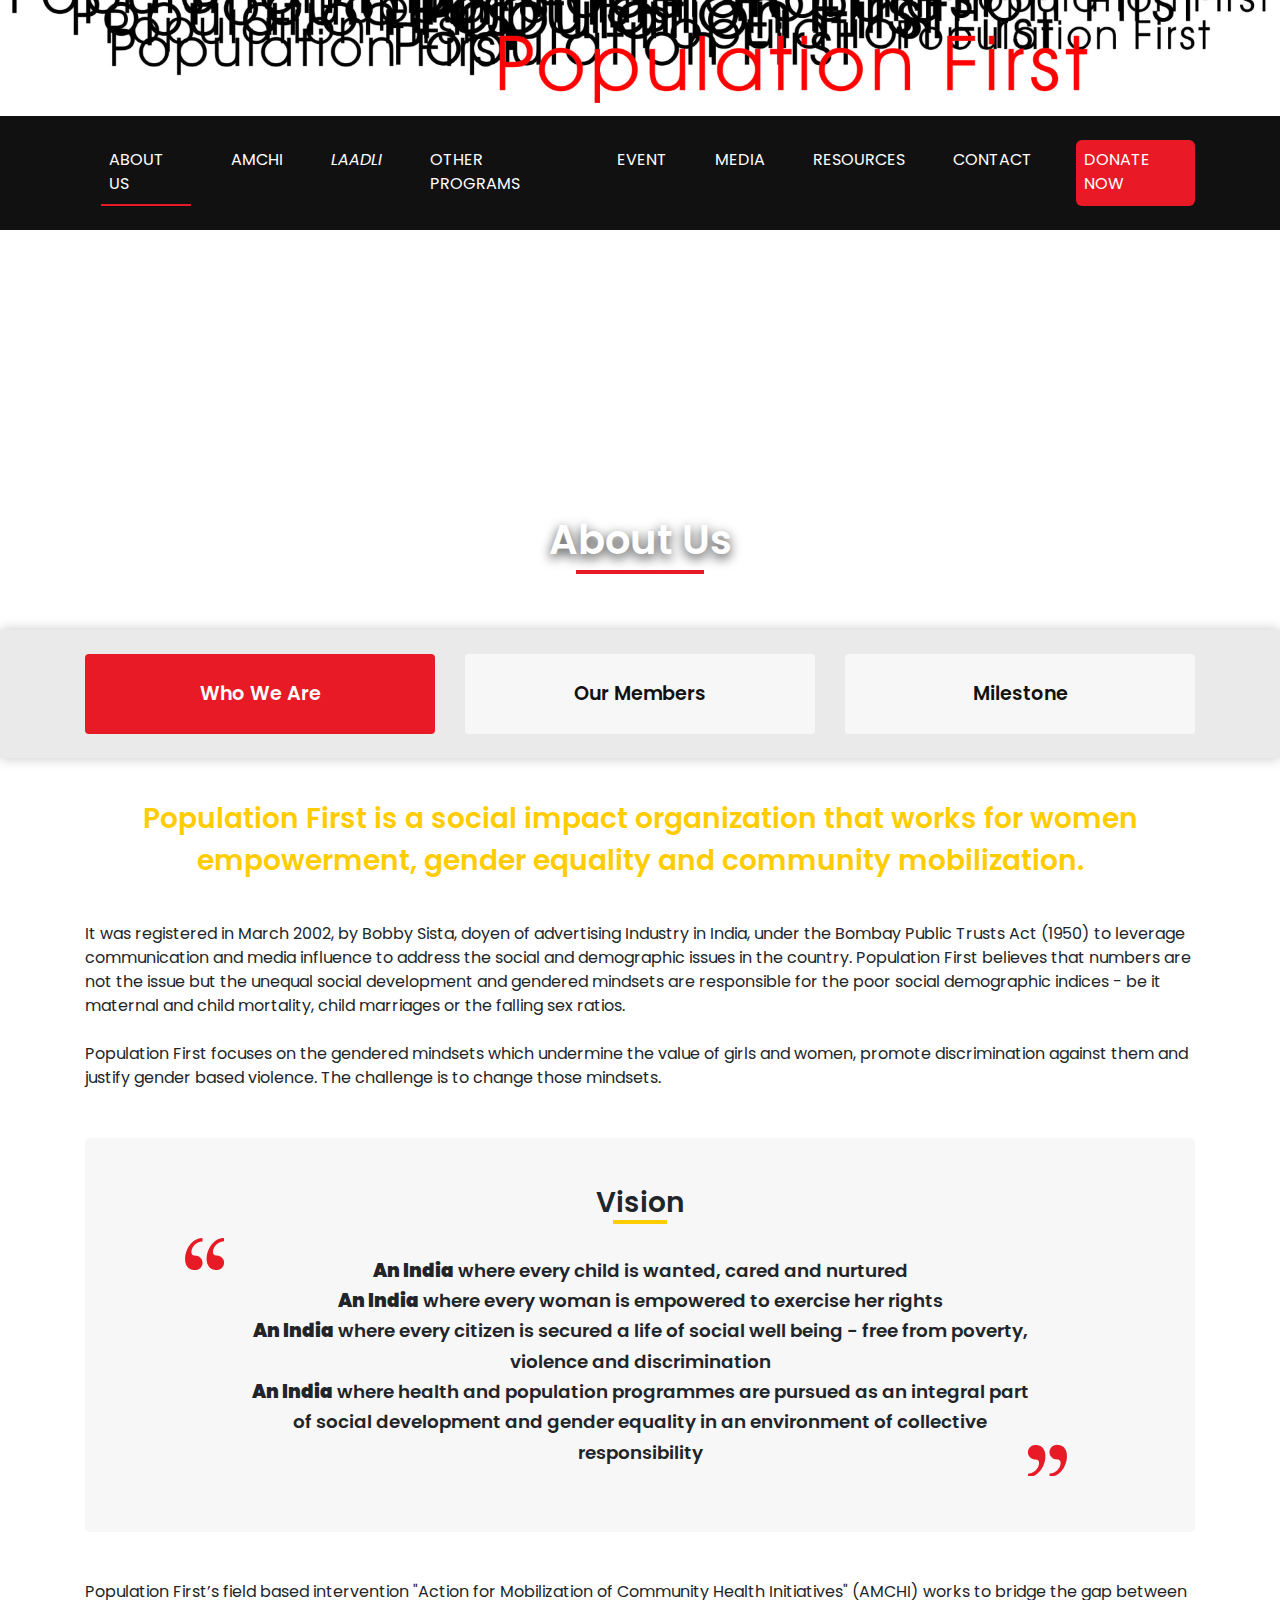
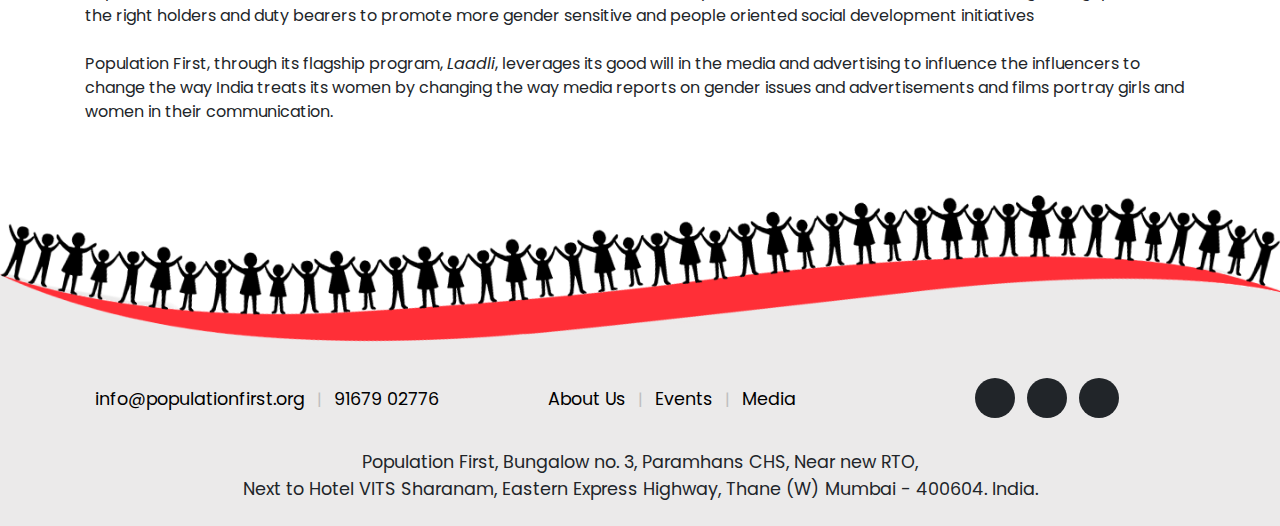
==== AboutUs.html @ d07a2a26 "firstcommit" ====
<!DOCTYPE html>
<html lang="en">

<head>

    <meta charset="utf-8">
    <meta name="viewport" content="width=device-width, initial-scale=1">
    <meta name="description" content="">
    <meta name="author" content="">

    <title>About Us</title>

    <!-- Bootstrap core CSS -->

    <link rel="stylesheet" href="https://use.fontawesome.com/releases/v5.8.1/css/all.css" integrity="sha384-50oBUHEmvpQ+1lW4y57PTFmhCaXp0ML5d60M1M7uH2+nqUivzIebhndOJK28anvf" crossorigin="anonymous">

    <!-- Custom styles for this template -->
    <link href="css/full-slider.css" rel="stylesheet">

    <link href="css/style.css" rel="stylesheet">

    <link href="css/responsive.css" rel="stylesheet">

    <link href="css/bio_style.css" rel="stylesheet">

    <link href="css/bio__style2.css" rel="stylesheet">

    <!--Flipster Carousel CSS-->
    <link rel="stylesheet" href="css/jquery.flipster.min.css">

    <!-- Latest compiled and minified CSS -->
    <link rel="stylesheet" href="https://maxcdn.bootstrapcdn.com/bootstrap/4.3.1/css/bootstrap.min.css">

    <!-- jQuery library -->
    <script src="https://ajax.googleapis.com/ajax/libs/jquery/3.3.1/jquery.min.js"></script>

    <!-- Popper JS -->
    <script src="https://cdnjs.cloudflare.com/ajax/libs/popper.js/1.14.7/umd/popper.min.js"></script>

    <!-- Latest compiled JavaScript -->
    <script src="https://maxcdn.bootstrapcdn.com/bootstrap/4.3.1/js/bootstrap.min.js"></script>

    <!--Flipster Carousel JS-->
    <script src="js/jquery.flipster.min.js"></script>

</head>

<body>

    <div id="popLogo" class="logo text-center col-sm-12 px-0 pb-2"><a href="Homepage.html"><img class="img-fluid" src="images/logo.png" alt="logo"></a></div>

    <!--------------------------------------------------------- Navigation --------------------------------------------------------->
    <nav id="mynav" class="navbar navbar-expand-lg navbar-dark nav-bg fixed-top py-2 py-lg-4">
        <div class="container">
            <button class="navbar-toggler float-md-right" type="button" data-toggle="collapse" data-target="#navbarResponsive">
                <span class="navbar-toggler-icon"></span>
            </button>
            <div class="collapse navbar-collapse" id="navbarResponsive">
                <ul class="navbar-nav">
                    <li class="nav-item">
                        <a class="nav-link active" href="AboutUs.html">About us<span class="sr-only">(current)</span></a>
                    </li>
                    <li class="nav-item">
                        <a class="nav-link" href="AMCHI-landing.html">AMCHI</a>
                    </li>
                    <li class="nav-item">
                        <a class="nav-link" href="Laadli-landing.html"><i>Laadli</i></a>
                    </li>
                    <li class="nav-item">
                        <a class="nav-link" href="#">Other Programs</a>
                    </li>
                    <li class="nav-item">
                        <a class="nav-link" href="Event.html">Event</a>
                    </li>
                    <li class="nav-item">
                        <a class="nav-link" href="Media-centre.html">Media</a>
                    </li>
                    <li class="nav-item">
                        <a class="nav-link" href="resource.html">Resources</a>
                    </li>
                    <li class="nav-item">
                        <a class="nav-link" href="contact.html">Contact</a>
                    </li>
                    <li class="nav-item btn-red">
                        <a class="nav-link" href="#">Donate Now</a>
                    </li>
                </ul>
            </div>
        </div>
    </nav>

    <!--    Hero Scetion-->
    <header>
        <div id="AboutUs" class="heroImage">
            <p class="heroSecTitle">About Us</p>
        </div>
    </header>
    <!--Tab Menu-->
    <!-- Nav pills -->

    <div class="MainPage-Tab">
        <div class="container">
            <div class="row">
                <ul class="nav nav-pills custom_nav" role="tablist">
                    <li class="nav-item col-md-4 my-2">
                        <a class="nav-link d-flex justify-content-center align-items-center active" data-toggle="pill" href="#wwa">Who We Are</a>
                    </li>
                    <li class="nav-item col-md-4 my-2">
                        <a class="nav-link d-flex justify-content-center align-items-center" data-toggle="pill" href="#ourMembers">Our Members</a>
                    </li>
                    <li class="nav-item col-md-4 my-2">
                        <a class="nav-link d-flex justify-content-center align-items-center" data-toggle="pill" href="#milestone">Milestone</a>
                    </li>
                </ul>
            </div>
        </div>
    </div>



    <div class="container-fluid tabDetails px-0">
        <!-- Tab panes -->
        <div class="tab-content">
            <div id="wwa" class="container tab-pane active"><br>
                <h1>
                    Population First is a social impact organization that works
                    for women empowerment, gender equality and community mobilization.
                </h1>
                <br />
                <p>
                    It was registered in March 2002, by Bobby Sista, doyen of advertising Industry in India, under the Bombay Public Trusts Act (1950) to leverage communication and media influence to address the social and demographic issues in the country. Population First believes that numbers are not the issue but the unequal social development and gendered mindsets are responsible for the poor social demographic indices - be it maternal and child mortality, child marriages or the falling sex ratios.
                    <br />
                    <br />
                    Population First focuses on the gendered mindsets which undermine the value of girls and women, promote
                    discrimination against them and justify gender based violence. The challenge is to change those mindsets.
                </p>
                <div class="vision">
                    <h3>Vision</h3>
                    <p>
                        <strong>An India</strong> where every child is wanted, cared and nurtured<br />
                        <strong>An India</strong> where every woman is empowered to exercise her rights<br />
                        <strong>An India</strong> where every citizen is secured a life of social well being - free
                        from poverty, violence and discrimination<br />

                        <strong>An India</strong> where health and population programmes are pursued as an
                        integral part of social development and gender equality in
                        an environment of collective responsibility

                    </p>
                </div>
                <p>Population First’s field based intervention "Action for Mobilization of Community Health Initiatives" (AMCHI) works to bridge the gap between the right holders and duty bearers to promote more gender sensitive and people oriented social development initiatives
                    <br />
                    <br />
                    Population First, through its flagship program, <i>Laadli</i>, leverages its good will in the media and advertising to influence the influencers to change the way India treats its women by changing the way media reports on gender issues and advertisements and films portray girls and women in their communication.
                </p>
            </div>
            <div id="ourMembers" class="container tab-pane fade"><br>
                <!--    BIO CARD-->
                <div class="container">
                    <div class="row">
                        <div class="col-sm-12 col-md-6 col-lg-6 custom-col">
                            <div class="BioCard">
                                <div class="col-12">
                                    <div class="BioImg">
                                        <img src="images/Sista.png" />
                                        <div class="OverlayText">
                                            <P>S. V. Sista former Chairman &amp; M.D. of Sista’s Private Limited, Indian Advertising icon, Founder & Executive Trustee Population First.</P>
                                        </div>
                                    </div>
                                </div>
                                <div class="col-12">
                                    <div class="BioDetails">
                                        <p>
                                            We hope that <i>Laadli</i>, through our advocacy with media professionals, acts as a springboard for women to attain their rightful place in a society, which is gender equal
                                        </p>
                                        <h4>Mr. S. V. Sista</h4>
                                        <h5>Executive Trustee</h5>
                                    </div>
                                </div>
                            </div>
                        </div>

                        <div class="col-sm-12 col-md-6 col-lg-6 custom-col">
                            <div class="BioCard">
                                <div class="col-12">
                                    <div class="BioImg">
                                        <img src="images/Sharada.png" />
                                        <div class="OverlayText">
                                            <p>Dr. A. L. Sharada Director of Population First, Researcher, Trainer, Teacher and Consultant committed to gender equality and justice.</p>
                                        </div>
                                    </div>
                                </div>
                                <div class="col-12">
                                    <div class="BioDetails">
                                        <p>
                                            By acknowledging and felicitating the media persons who are writing positive stories on gender, we intend to encourage more people to join the movement....
                                        </p>
                                        <h4>Dr. A.L. Sharada</h4>
                                        <h5>Director</h5>
                                    </div>
                                </div>
                            </div>
                        </div>
                    </div>
                </div>

                <!--        BIO Card 2-->
                <div class="container" id="pContainer">
                    <h3>Trustees</h3>
                    <div class="ProfileContainer">
                        <div class="ProfileCard">
                            <div class="profileImg">
                                <img src="images/Keshub%20M.png">
                                <div class="profileOverlay">
                                    <p>Chairman Emeritus of Mahindra & Mahindra Limited, the flagship company of the M&M group. He is also the Chairman of Mahindra Foundation.</p>
                                </div>
                            </div>
                            <div class="profileName">
                                <h4>
                                    Mr. Keshub Mahindra
                                </h4>
                                <p>
                                    Chairperson
                                </p>
                            </div>
                        </div>

                        <div class="ProfileCard">
                            <div class="profileImg">
                                <img src="images/Rajsashree%20B.png">
                                <div class="profileOverlay">
                                    <p>Director, Aditya Birla Group of Companies. Chairperson, Aditya Birla Centre for Community Initiatives and Rural Development</p>
                                </div>
                            </div>
                            <div class="profileName">
                                <h4>
                                    Mrs. Rajashree Birla
                                </h4>
                                <p>
                                    Trustee
                                </p>
                            </div>
                        </div>

                        <div class="ProfileCard">
                            <div class="profileImg">
                                <img src="images/Jamshyd%20G.png">
                                <div class="profileOverlay">
                                    <p>Chairman and Managing Director of Godrej & Boyce Manufacturing Company Limited.</p>
                                </div>
                            </div>
                            <div class="profileName">
                                <h4>
                                    Mr. Jamshyd Godrej
                                </h4>
                                <p>
                                    Trustee
                                </p>
                            </div>
                        </div>

                        <div class="ProfileCard">
                            <div class="profileImg">
                                <img src="images/Urvi%20P.png">
                                <div class="profileOverlay">
                                    <p>Chairperson, Ashok Piramal Group. Trustee, Piramal Education Trust, Ashok G Piramal Trust and Urvi Ashok Piramal Foundation (UAPF).</p>
                                </div>
                            </div>
                            <div class="profileName">
                                <h4>
                                    Mrs. Urvi Piramal
                                </h4>
                                <p>
                                    Trustee
                                </p>
                            </div>
                        </div>

                        <div class="ProfileCard">
                            <div class="profileImg">
                                <img src="images/Swaminathan.png">
                                <div class="profileOverlay">
                                    <p>Indian geneticist. Founder Chairman, M. S. Swaminathan Research Foundation. Chairman, National Commission on Agriculture, Food and Nutrition Security of India.</p>
                                </div>
                            </div>
                            <div class="profileName">
                                <h4>
                                    Dr. M. S. Swaminathan
                                </h4>
                                <p>
                                    Trustee
                                </p>
                            </div>
                        </div>

                        <div class="ProfileCard">
                            <div class="profileImg">
                                <img src="images/Indu%20S.png">
                                <div class="profileOverlay">
                                    <p>Educator, Dean of the Indian School of Management & Entrepreneurship (ISME). President & Chair - Academics of the Indian School of Design &Innovation (ISDI).</p>
                                </div>
                            </div>
                            <div class="profileName">
                                <h4>
                                    Dr. Indu Shahani
                                </h4>
                                <p>
                                    Trustee
                                </p>
                            </div>
                        </div>

                        <div class="ProfileCard">
                            <div class="profileImg">
                                <img src="images/Sridhar.png">
                                <div class="profileOverlay">
                                    <p>Founder & Chief Creative Officer Hyper Collective, Trustee, Population First, ASCI Board Member.</p>
                                </div>
                            </div>
                            <div class="profileName">
                                <h4>
                                    Mr. K. V. Sridhar
                                </h4>
                                <p>
                                    Trustee
                                </p>
                            </div>
                        </div>

                        <div class="ProfileCard">
                            <div class="profileImg">
                                <img src="images/Pradeep%20M.png">
                                <div class="profileOverlay">
                                    <p>Executive Coach and Independent Director.</p>
                                </div>
                            </div>
                            <div class="profileName">
                                <h4>
                                    Mr. Pradeep Mallick
                                </h4>
                                <p>
                                    Trustee
                                </p>
                            </div>
                        </div>
                    </div>
                </div>
            </div>
            <div id="milestone" class="tab-pane fade">
                <article class="demo">

                    <div class="d-flex event-tab tab-event my-4">
                        <ul class="nav nav-pills nav-tab-heading mx-auto" role="tablist">
                            <li class="nav-item">
                                <a class="nav-link active" data-toggle="pill" href="#laadli"><i>Laadlis</i></a>
                            </li>
                            <li class="nav-item">
                                <a class="nav-link" data-toggle="pill" href="#amchi">AMCHI</a>
                            </li>
                        </ul>
                    </div>

                    <div class="container-fluid tabDetails">
                        <!-- Tab panes -->
                        <div class="tab-content">
                            <div id="laadli" class="container tab-pane active"><br>
                                <div id="carousel">
                                    <ul class="flip-items">
                                        <li data-flip-title="carouselImg1">
                                            <span class="carousleContent">
                                                <p>2002</p>
                                                <p>
                                                    <span>Population First was registered as Public Charitable Trust</span>
                                                </p>
                                            </span>
                                            <img src="images/silderBgImage.png">
                                        </li>
                                        <li data-flip-title="carouselImg2" data-flip-category="ngo">
                                            <span class="carousleContent">
                                                <p>2005</p>
                                                <p>
                                                    <span><i>Laadli</i> campaign launched</span>
                                                    <span>1700 college students participated in <i>Laadli</i> Youth Flash, the first ever Flash Mob organized in India</span>
                                                </p>
                                            </span>
                                            <img src="images/silderBgImage.png">
                                        </li>
                                        <li data-flip-title="carouselImg3" data-flip-category="ngo">
                                            <span class="carousleContent">
                                                <p>2007</p>
                                                <p>
                                                    <span>Maadhyam –Youth for change college based programme launched</span>
                                                    <span><i>Laadli</i> community based intervention was launched through Ganeshotsav</span>
                                                </p>
                                            </span>
                                            <img src="images/silderBgImage.png">
                                        </li>
                                        <li data-flip-title="carouselImg4" data-flip-category="ngo">
                                            <span class="carousleContent">
                                                <p>2008</p>
                                                <p>
                                                    <span><i>Laadli</i> Media Awards for Gender Sensitivity launched </span>
                                                    <span>National Creative Excellence Awards launched</span>
                                                </p>
                                            </span>
                                            <img src="images/silderBgImage.png">
                                        </li>
                                        <li data-flip-title="carouselImg5" data-flip-category="ngo">
                                            <span class="carousleContent">
                                                <p>2009</p>
                                                <p>
                                                    <span>Dr.Sharada invited by US Government on International Visitor Fellowship Program to represent India on the theme “Role Of NGOS In Addressing Global Gender Issues" </span>
                                                    <span>Million signature campaign carried out</span>
                                                </p>
                                            </span>
                                            <img src="images/silderBgImage.png">
                                        </li>
                                        <li data-flip-title="carouselImg6" data-flip-category="ngo">
                                            <span class="carousleContent">
                                                <p>2010</p>
                                                <p>
                                                    <span><i>Laadli</i> invited to make a presentation at Portfolio night and at the Ad Asia event
                                                    </span>
                                                    <span>The book “Missing Half the Story – Journalism as if Gender Matters” was released on May 11, 2010</span>
                                                </p>
                                            </span>
                                            <img src="images/silderBgImage.png">
                                        </li>
                                        <li data-flip-title="carouselImg7" data-flip-category="ngo">
                                            <span class="carousleContent">
                                                <p>2011</p>
                                                <p>
                                                    <span>Dr A.L. Sharada, was co-opted on to the PCPNDT State Supervisory Board
                                                    </span>
                                                    <span>Youth Initiative “Madhyam” was re-launched as “<i>Laadli</i> Change Makers Clubs”</span>

                                                </p>
                                            </span>
                                            <img src="images/silderBgImage.png">
                                        </li>
                                        <li data-flip-title="carouselImg8" data-flip-category="ngo">
                                            <span class="carousleContent">
                                                <p>2011</p>
                                                <p>
                                                    <span><i>Laadli</i> Fellowhips announced which became annual feature since then</span>
                                                    <span><i>Laadli</i> organized a consultation with creative directors of General Entertainment Channels </span>

                                                </p>
                                            </span>
                                            <img src="images/silderBgImage.png">
                                        </li>
                                        <li data-flip-title="carouselImg9" data-flip-category="ngo">
                                            <span class="carousleContent">
                                                <p>2012</p>
                                                <p>
                                                    <span>Safe Abortion Advocacy Initiative was launched in collaboration with Ipas
                                                    </span>
                                                </p>
                                            </span>
                                            <img src="images/silderBgImage.png">
                                        </li>
                                        <li data-flip-title="carouselImg10" data-flip-category="ngo">
                                            <span class="carousleContent">
                                                <p>2014</p>
                                                <p>
                                                    <span>Gender scoring of ads introduced in Campaign India Magazine
                                                    </span>
                                                </p>
                                            </span>
                                            <img src="images/silderBgImage.png">
                                        </li>
                                        <li data-flip-title="carouselImg11" data-flip-category="ngo">
                                            <span class="carousleContent">
                                                <p>2016</p>
                                                <p>
                                                    <span>An ABBY for gender sensitivity introduced
                                                    </span>
                                                </p>
                                            </span>
                                            <img src="images/silderBgImage.png">
                                        </li>
                                        <li data-flip-title="carouselImg12" data-flip-category="ngo">
                                            <span class="carousleContent">
                                                <p>2017</p>
                                                <p>
                                                    <span><i>Laadli</i> Media Awards go international covering South Asia Region
                                                    </span>
                                                </p>
                                            </span>
                                            <img src="images/silderBgImage.png">
                                        </li>
                                    </ul>
                                </div>

                                <script>
                                    var carousel = $("#carousel").flipster({
                                        style: 'carousel',
                                        itemContainer: 'ul',
                                        itemSelector: 'li',
                                        spacing: -0.6,
                                        start: 'center',
                                        loop: false,
                                        buttons: true,
                                        scrollwheel: false
                                    });

                                </script>
                            </div>
                            <div id="amchi" class="container tab-pane"><br>
                                <div id="carousel2">
                                    <ul class="flip-items">
                                        <li data-flip-title="carouselImg1">
                                            <span class="carousleContent">
                                                <p>2003</p>
                                                <p>
                                                    <span>Thane Field level intervention was launched
                                                    </span>
                                                </p>
                                            </span>
                                            <img src="images/silderBgImage2.png">
                                        </li>
                                        <li data-flip-title="carouselImg2" data-flip-category="ngo">
                                               <span class="carousleContent">
                                                <p>2004</p>
                                                <p>
                                                    <span>First exercise of village micro-planning in two villages, Nandgaon and Talwada carried out
                                                    </span>
                                                </p>
                                            </span>
                                            <img src="images/silderBgImage2.png">
                                        </li>
                                        <li data-flip-title="carouselImg3" data-flip-category="ngo">
                                              <span class="carousleContent">
                                                <p>2007</p>
                                                <p>
                                                    <span>Thane project re-launched as AMCHI
                                                    </span>
                                                </p>
                                            </span>
                                            <img src="images/silderBgImage2.png">
                                        </li>
                                        <li data-flip-title="carouselImg4" data-flip-category="ngo">
                                                 <span class="carousleContent">
                                                <p>2009</p>
                                                <p>
                                                    <span><i>‘Amcha Gaon, Amchi Shaan'</i> campaign launched in villages which ran for five years
                                                    </span>
                                                </p>
                                            </span>
                                            <img src="images/silderBgImage2.png">
                                        </li>
                                        <li data-flip-title="carouselImg7" data-flip-category="ngo">
                                                    <span class="carousleContent">
                                                <p>2010</p>
                                                <p>
                                                    <span>Population First invited to be a member of the Block level Planning and Monitoring Committee under NRHM
                                                    </span>
                                                </p>
                                            </span>
                                            <img src="images/silderBgImage2.png">
                                        </li>
                                             <li data-flip-title="carouselImg8" data-flip-category="ngo">
                                                    <span class="carousleContent">
                                                <p>2011</p>
                                                <p>
                                                    <span>
                                                        School in Development (SID) project launched in 6 villages and has covered 60 schools and 2500 students till date
                                                    </span>
                                                    <span>
                                                        Launch of AMCHI Livelihood project in 15 villages. Currently it is covering 55 villages 55 women groups and 500 women
                                                    </span>
                                                </p>
                                            </span>
                                            <img src="images/silderBgImage2.png">
                                        </li>
                                             <li data-flip-title="carouselImg9" data-flip-category="ngo">
                                                    <span class="carousleContent">
                                                <p>2013</p>
                                                <p>
                                                    <span>Interventions addressing Child Malnutrition integrated into the AMCHI Programme at Savroli village. Currently it is being implemented in 56 villages benefitting 2500 children, 5000 adolescent girls and 9300 women
                                                    </span>
                                                </p>
                                            </span>
                                            <img src="images/silderBgImage2.png">
                                        </li>
                                             <li data-flip-title="carouselImg10" data-flip-category="ngo">
                                                    <span class="carousleContent">
                                                <p>2017</p>
                                                <p>
                                                    <span>Population First invited to be a member on the District Level Committee on Nav Sanjeevani programme for addressing Malnutrition in Tribal areas of Maharashtra
                                                    </span>
                                                </p>
                                            </span>
                                            <img src="images/silderBgImage2.png">
                                        </li>
                                               <li data-flip-title="carouselImg11" data-flip-category="ngo">
                                                    <span class="carousleContent">
                                                <p>2018</p>
                                                <p>
                                                    <span>Partnership with JSW CSR initiatives forged
                                                    </span>
                                                </p>
                                            </span>
                                            <img src="images/silderBgImage2.png">
                                        </li>
                                    </ul>
                                </div>

                                <script>
                                    var carousel = $("#carousel2").flipster({
                                        style: 'carousel',
                                        itemContainer: 'ul',
                                        itemSelector: 'li',
                                        spacing: -0.6,
                                        start: 'center',
                                        loop: false,
                                        buttons: true,
                                        scrollwheel: false
                                    });

                                </script>
                            </div>
                        </div>
                    </div>
                </article>
            </div>
        </div>
    </div>
    <!--   Footer-->

    <footer class="pt-2">
        <div class="container-fluid">
            <div class="footer-details">
                <div class="row">
                    <div class="col-lg-5 col-mb-5 col-sm-12">
                        <ul class="list-inline my-2">
                            <li class="list-inline-item">
                                <a href="#"><i class="fas fa-envelope pr-2"></i> info@populationfirst.org </a>
                            </li>
                            <li class="list-inline-item">|</li>
                            <li class="list-inline-item ph-number">
                                <a href="#"><i class="fas fa-mobile-alt pr-2"></i> 91679 02776 </a>
                            </li>
                        </ul>
                    </div>
                    <div class="col-lg-4 col-mb-4 col-sm-12">
                        <ul class="list-inline my-2">
                            <li class="list-inline-item">
                                <a href="#">About Us</a>
                            </li>
                            <li class="list-inline-item">|</li>
                            <li class="list-inline-item">
                                <a href="#">Events</a>
                            </li>
                            <li class="list-inline-item">|</li>
                            <li class="list-inline-item">
                                <a href="#">Media</a>
                            </li>
                        </ul>
                    </div>
                    <div class="col-lg-3 col-mb-3 col-sm-12">
                        <ul class="list-inline social-buttons mb-0 mt-0">
                            <li class="list-inline-item">
                                <a class="fb" href="#">
                                    <i class="fab fa-facebook-f"></i>
                                </a>
                            </li>
                            <li class="list-inline-item">
                                <a class="tw" href="#">
                                    <i class="fab fa-twitter"></i>
                                </a>
                            </li>
                            <li class="list-inline-item">
                                <a class="youtube" href="#">
                                    <i class="fab fa-youtube"></i>
                                </a>
                            </li>
                        </ul>
                    </div>
                    <p class="col-lg-9 col-md-12 text-center my-2 mx-auto address">Population First,
                        Bungalow no. 3, Paramhans CHS, Near new RTO,<br />
                        Next to Hotel VITS Sharanam, Eastern Express Highway,
                        Thane (W)
                        Mumbai - 400604.
                        India.
                    </p>
                </div>
            </div>
        </div>
    </footer>

    <!--Footer Ends-->
    <script src='http://cdnjs.cloudflare.com/ajax/libs/jquery/2.1.3/jquery.min.js'></script>

    <!--  Navigation After scroll color -->
    <script>
        $(document).ready(function() {
            $(window).scroll(function() {
                $('#mynav').toggleClass("navImage", ($(window).scrollTop() > 125));
            });
        });

    </script>
</body>

</html>
---- css/full-slider.css ----
/*!
 * Start Bootstrap - Full Slider (https://startbootstrap.com/template-overviews/full-slider)
 * Copyright 2013-2017 Start Bootstrap
 * Licensed under MIT (https://github.com/BlackrockDigital/startbootstrap-full-slider/blob/master/LICENSE)
 */

.carousel-item {
  height: 100vh;
  min-height: 300px;
  background: no-repeat center center scroll;
  -webkit-background-size: cover;
  -moz-background-size: cover;
  -o-background-size: cover;
  background-size: cover;
}
---- css/style.css ----
@import url('https://fonts.googleapis.com/css?family=Poppins:400,500,500i,600,600i,700,800,900&display=swap');


body {
    font-family: 'Poppins', sans-serif !important;
}
*:focus, textarea:focus, input:focus, .btn.focus, .btn:focus {
    outline: none !important;
    box-shadow: none !important;
}
i {
    display: contents;
}
.submenu-block .nav-tabs {
    border-bottom: none;
}
/*.margintb5 {
    margin: 6.25rem 0;
}

.margin-top5 {
    margin-top: 6.25rem;
}

.margin-top3 {
    margin-top: 3.31825rem;
}

.margin-top2 {
    margin-top: 2.31825rem;
}

.margin-bottom5 {
    margin-bottom: 6.25rem;
}

.margin-bottom4 {
    margin-bottom: 5.31825rem;
}

.margin-bottom3 {
    margin-bottom: 3.31825rem;
}

.margin-bottom2 {
    margin-bottom: 2.31825rem;
}

.margin-bottom1 {
    margin-bottom: 1.875rem;
}*/
/******************************* Page Section Heading **********************************/
.nav-link {
    display: block;
    padding: .5rem 1rem;
    color: #686767;
}
.nav-link:focus, .nav-link:hover {
    color: #000;
}
#mynav .dropdown-menu {
    margin: 0px 0 0;
}
.section-heading {
    line-height: 1.5em;
    font-weight: 600;
    font-size: 2.1875rem;
    color: black;
    position: relative;
}
.section-heading p {
    padding: 0;
    margin: 0;
    line-height: 2rem;
    font-size: 1rem;
}
.section-heading:before,
.section-heading:after {
    display: inline-block;
    content: "";
    border-top: .2rem solid #FFCC00;
    width: 6rem;
    margin: -6px 1rem;
    transform: translateY(-1rem);
}

/* 2 line */
.section-heading-twoLine p{
    line-height: 1.5em;
    font-weight: 600;
    font-size: 2.1875rem !important;
    color: black;
    position: relative;
    width: 100%;
    margin: 0 auto;
    display: flex;
    align-items: flex-start;
    justify-content: center;
}
.section-heading-twoLine p:before,
.section-heading-twoLine p:after {
    display: inline-block;
    content: "";
    border-top: .2rem solid #FFCC00;
    /*width: 6rem;*/
    width: 150px;
    margin: -6px 1rem;
    transform: translateY(-1rem);
    top: 75px;
    position: relative;
}
/* 2 line */
/******************************* Page Section Heading **********************************/




.btn-red {
    background-color: #e91a25;
}

.logo {
    background-color: #fff;
}
#mynav .dropdown:hover>.dropdown-menu {
  display: block;
}
#mynav .dropdown>.dropdown-toggle:active {
  /*Without this, clicking will make it sticky*/
    pointer-events: none;
}
#mynav .dropdown-item:focus, #mynav .dropdown-item:hover {
    background-color: rgba(193, 193, 193, 0.45) !important;
}
/* who we are */
.who-we-are-bg {
    background: url(../images/who-we-are.jpg) no-repeat;
    width: 100%;
    background-size: cover;
    background-position: center;
    background-position-y: 25%;
}

.who-we-are-content {
    position: absolute;
    right: 4rem;
    top: 38%;
    text-align: right;
}

.who-we-are {
    color: white;
    position: relative;
    z-index: 9;
}

.who-we-are p {
    color: black;
    font-size: 1.5rem;
}


/* who we are */

/* Navigation */
.navbar-dark .navbar-nav .nav-link {
    color: rgba(255, 255, 255, 1) !important;
    text-transform: uppercase;
    font-size: 1rem !important;
}

/*.navbar-dark .navbar-nav .nav-link:focus,.navbar-dark .navbar-nav .nav-link:hover*/
.navImage {
    background-image: url(../images/navigation_image.png);
}

#mynav.fixed-top {
    position: sticky;
    top: 0;
    right: 0;
    left: 0;
    z-index: 1030;
}

nav.navbar.fixed-top.nav-bg {
    background-color: #111;
}

.navbar-nav li.nav-item {
    /* margin: 0 19px; */
    margin: 0 16px;
}

.navbar-nav li.nav-item:first-child {
    /* margin: 0px 20px 0 0; */
    /* margin: 0px 16px 0 0; */
}

.navbar-nav li.nav-item:last-child {
    margin: 0 0 0 20px;
    border-radius: 6px;
}

.navbar-dark .navbar-nav .active > .nav-link,
.navbar-dark .navbar-nav .nav-link.active,
.navbar-dark .navbar-nav .nav-link.show,
.navbar-dark .navbar-nav .show > .nav-link {
    border-bottom: 2px solid #e91a25;
}

/* Navigation */

/* Our Events */
.tab-event .nav-link.active,
.nav-pills .show > .nav-link {
    color: #e81a25;
    background-color: transparent;
}

.tab-event .navbar-expand-lg .navbar-nav .nav-link {
    /*padding: 0.5rem 2.7rem;*/
    padding: 0.5rem 0.6rem;
    text-transform: uppercase;
}

/* Our Events */



/* Slider */
.top-slider .carousel-caption h1,
.top-slider .carousel-caption h2,
.top-slider .carousel-caption h3 {
    font-size: 2.8125rem;
    font-weight: bold;
    text-shadow: 4px 4px 4px #00000029;
    border-bottom: 1px solid #fff;
    padding-bottom: 40px;
}

.carousel-location-details {
    font-size: 1.125rem;
}

.carousel-item {
    height: 40rem;
}

.carousel-caption {
    top: 30%;
    width: 50%;
    margin: 0 auto
}

.btn-common.btn-donate {
    background-color: #E81A25;
    color: #fff;
}
.btn-common.btn-donate:hover{
    text-decoration: none;
}
/* Slider */




/* Our Projects */
.grid {
    position: relative;
    margin: 0 auto;
    /*padding: 1em 0 4em;*/
    max-width: 1000px;
    list-style: none;
    text-align: center;
}

.grid figure {
    position: relative;
    float: left;
    overflow: hidden;
    /* background: #3085a3; */
    margin: 0 20px;
    text-align: center;
    cursor: pointer;
}

figure.effect-bubba:hover img {
    opacity: 1;
}

figure.effect-bubba:hover h2 {
    padding-top: 25%;
}

figure.effect-bubba img {
    opacity: 0.7;
    -webkit-transition: opacity 0.35s;
    transition: opacity 0.35s;
}

.grid figure img {
    position: relative;
    display: block;
    min-height: 100%;
    max-width: 100%;
    opacity: 1;
}

.grid figure figcaption,
.grid figure figcaption > a {
    position: absolute;
    top: 0;
    left: 0;
    width: 100%;
    height: 100%;
}

.grid figure figcaption {
    /*padding: 2em;*/
    color: #fff;
    font-size: 1.5em;
    -webkit-backface-visibility: hidden;
    backface-visibility: hidden;
}

.grid figure figcaption > a {
    z-index: 1000;
    text-indent: 200%;
    white-space: nowrap;
    font-size: 0;
    opacity: 0;
}

.grid figure.effect-bubba:hover figcaption > a {
    z-index: 1;
    font-size: 1.125rem;
    opacity: 1;
    text-indent: 0;
    height: 50px;
    padding: 12px 16px;
    border-radius: 0.5em;
    text-decoration: none;
    background: white;
    text-align: center;
    left: 32%;
    top: auto;
    width: 35%;
    color: black;
    font-weight: 600;
    text-transform: capitalize;
}

figure.effect-bubba:hover figcaption::before,
figure.effect-bubba:hover figcaption::after {
    opacity: 1;
    -webkit-transform: scale(1);
    transform: scale(1);
}

figure.effect-bubba figcaption::after {
    background: rgba(250, 211, 55, 0.8);
}

figure.effect-bubba figcaption::before,
figure.effect-bubba figcaption::after {
    position: absolute;
    top: 30px;
    right: 30px;
    bottom: 30px;
    left: 30px;
    content: '';
    opacity: 0;
    -webkit-transition: opacity 0.35s, -webkit-transform 0.35s;
    transition: opacity 0.35s, transform 0.35s;
}

.grid figure figcaption::before,
.grid figure figcaption::after {
    pointer-events: none;
}

figure.effect-bubba:hover h2,
figure.effect-bubba:hover p {
    opacity: 1;
    -webkit-transform: translate3d(0, 0, 0);
    transform: translate3d(0, 0, 0);
}

figure.effect-bubba h2 {
    padding-top: 60%;
    -webkit-transition: -webkit-transform 0.35s;
    transition: transform 0.35s;
    -webkit-transform: translate3d(0, -20px, 0);
    transform: translate3d(0, -20px, 0);
}

.grid figure h2,
.grid figure p {
    margin: 0;
}

.grid figure h2 {
    word-spacing: -0.15em;
    font-weight: 600;
    z-index: 1;
    position: relative;
}

.grid figure h2 span {
    font-weight: 800;
}

.grid figure h2:after {
    border-color: #eee;
}

.grid figure h2:after {
    display: block;
    position: relative;
    margin: 10px auto 25px;
    content: '';
    width: 35%;
    border-top: 2px solid #ffcc00;
}

.grid figure:hover h2:after {
    border-top: 2px solid #fff;
}

figure.effect-bubba p {
    padding: 20px 2.5em;
    opacity: 0;
    -webkit-transition: opacity 0.35s, -webkit-transform 0.35s;
    transition: opacity 0.35s, transform 0.35s;
    -webkit-transform: translate3d(0, 20px, 0);
    transform: translate3d(0, 20px, 0);
}

.grid figure p {
    letter-spacing: 1px;
    font-size: 1.125rem;
    color: #292929;
    font-weight: 500;
    z-index: 1;
    position: relative;
}

.grid figure p span {
    font-size: 1.8rem;
    color: #000;
    font-weight: 600;
}

/* Our Projects */

/* Events */

.event-date {
    background: #ebebeb;
    font-size: 1.75rem;
    font-weight: 600;
    height: 130px;
    width: 100px;
    border-radius: 50%;
    padding: 25px;
}

span.event-day {
    display: block;
    color: #E81A25;
}

.event-details {
    border: 1px solid #ddd;
}

.details {
    border-left: 1px solid #ddd;
}

h3.event-title {
    font-size: 1.25rem;
    font-weight: 600;
}

.event-venue {
    color: #C4C4C4;
    font-size: 1.2rem;
}

/* Upcoming event - right side */
.upcoming-details {
    position: absolute;
    z-index: 9;
    top: 0;
    width: 94%;
    height: 100%;
    padding: 50px;
    background: -moz-linear-gradient(top, rgba(1, 1, 25, 0.45) 0, rgba(1, 1, 25, 0) 100%);
    background: -webkit-linear-gradient(top, rgba(1, 1, 25, 0.45) 0, rgba(1, 1, 25, 0) 100%);
    background: linear-gradient(to bottom, rgba(1, 1, 25, 0.45) 0, rgba(1, 1, 25, 0.4) 100%);
}

.upcoming-label {
    background: #e81a25;
    position: absolute;
    left: 0;
    padding: 10px 50px;
    color: white;
    border-radius: 0 6px 6px 0;
    font-size: 1.2rem;
    font-weight: 600;
    font-weight: 600;
}

.upcoming-details-content {
    top: 20px;
    position: relative;
    color: white;
}

.upcoming-details-content p {
    font-size: 2.2rem;
}

.upcoming-location,
.upcoming-date {
    font-size: 1.4rem;
    display: flex;
}

.upcoming-location i,
.upcoming-date i {
    font-size: 1.8rem;
}

.upcoming-details-bg {
    background: url(../images/Event.png) no-repeat center center / cover;
    width: 100%;
    height: 100%;
}

.btn-common {
    background: white;
    color: black;
    display: inline-block;
    font-size: 1.125rem;
    border-radius: 0.6em;
    padding: 15px 10px;
    min-width: 160px;
    font-weight: 600;
    border: none;
    cursor: pointer;
}
.event-tab .nav-pills .nav-link.active,
.event-tab .nav-pills .show > .nav-link {
    background: #E81A25;
    border-radius: .25rem;
    padding: 0.7rem 1.5rem;
    cursor: pointer;
}
#milestone .nav-pills .nav-link.active, #milestone .nav-pills .show>.nav-link {
    color: #fff !important;
    background-color: #e81a25;
}
#milestone .demo .nav-pills .nav-item:last-child .nav-link, #milestone a.nav-link {
    color: #000;
}
/*.demo .nav-pills .nav-item:last-child .nav-link{
    border-top-left-radius: 0;
    border-bottom-left-radius: 0;
    background-color: #f3f3f3;
}*/
.demo .nav-pills .nav-item .nav-link{
    border-top-left-radius: 0;
    border-bottom-left-radius: 0;
    background-color: #f3f3f3;
}
.carousel-location-details .row {
    justify-content: center;
}

/* Events */



/* Blog Section */
.blog-section-heading {
    font-weight: 600;
}

.view {
    position: relative;
    overflow: hidden;
    cursor: default;
}

.blog-section-heading {
    font-size: 2rem;
}

.blog-section-heading:after {
    content: ' ';
    position: absolute;
    top: 60px;
    left: 50%;
    width: 80px;
    border: 2px solid #FFCC00;
    border-radius: 4px;
    box-shadow: inset 0 1px 1px rgba(0, 0, 0, .05);
    transform: translateX(-50%);
}

.subscribe-div {
    margin-top: 95px;
}

a.button-text-white {
    position: absolute;
    color: white !important;
    text-decoration: underline !important;
    background: transparent;
    width: 100%;
    text-align: right;
    cursor: pointer;
    font-size: 1.2rem;
    display: block;
}

/* Blog Section */

/*********************************************************************** Event Page  *****************************************************************************/

/* Event Page Ladali */

.eventDetails {
    display: flex;
    align-items: center;
}
.eventDetails p {
    display: inline;
}
.event-article{
    position: relative;
}
.event-article span.date {
    position: absolute;
    left: 35px;
    background-color: #FFCC00;
    padding: 10px;
    border-bottom-left-radius: 0.65rem;
    border-bottom-right-radius: 0.65rem;
    font-weight: 600;
    text-align: center;
    z-index: 9;
}
span.date p {
    margin-bottom: 0.15rem;
    font-size: 1rem;
}
.past-col {
    border: 1px solid #e0e0e0;
    border-radius: 8px;
}
.past-col-details h4 {
    line-height: 36px;
}
.event-article h5{
    font-weight: 600;
    line-height: 28px;
    color: #000;
}






.mobileView {
    display: none;
}

/* ul.nav.nav-pills.custom_nav {
    justify-content: center;
    background-color: #EBEAEA;
    padding: 1rem 0;
    width: 100%;
    position: sticky;
    top: 4.5rem;
    z-index: 9;
    box-shadow: 0px 8px 8px rgba(62, 62, 62, 0.23);
} */
.MainPage-Tab.event .nav-pills.custom_nav .nav-link {
    height: 60px;
}
.EventImage {
    position: relative;
}
span.date p {
    margin-bottom: 0.15rem;
    font-size: 1.25rem;
}

span.date {
    position: absolute;
    left: 3rem;
    background-color: #FFCC00;
    padding: 0.85rem 1.5rem 0.85rem 1.5rem;
    border-bottom-left-radius: 0.65rem;
    border-bottom-right-radius: 0.65rem;
    font-weight: 600;
    text-align: center;
}
.booking {
    background-color: #EEEEEE;
    border-radius: 5px;
    padding: 3rem;
    text-align: left;
    margin: 3rem 0;
    font-size: 1.15rem;
    line-height: 165%;
}

.booking p {
    position: relative;
    font-weight: 500;
    text-align: left;
}
.booking p:before, .booking p:after {
    content: "";
    display: block;
    height: 2rem;
    width: 3rem;
    position: absolute;
}
.booking p span {
    font-weight: 600;
}
#laadliEvent > h3 {
    margin: 1rem 0 2rem 0;
    font-weight: 600;
}
.btn-white {
    background-color: #fff;
    border: 1px solid #817f7f40 !important;
    box-shadow: 0px 5px 12px #817f7f40;
    border-radius: 10px !important;
    padding: 0.5rem 1rem !important;
    font-weight: 600 !important;
}
a.btn.btn-white:hover {
    /* background-color: #ed1c24; */
    /* color: #fff; */
    transform: translate3d(0, 3px, 0);
    transition: all ease-in .3s;
}

/**************************************************************** Media coverage ****************************************************************/

.media-banner {
    background: url(../images/media-coverage.png) no-repeat center top / cover;
    height: 600px;
    position: relative;
}

.media-banner:before,
.view.overlay:before,
.sensitive-media:before {
    background: rgba(0, 0, 0, 0.1);
    content: "";
    position: absolute;
    left: 0;
    right: 0;
    top: 0;
    bottom: 0;
}

.media-text {
    background: rgba(232, 26, 37, 0.5);
    position: absolute;
    bottom: 0;
    width: 100%;
    color: white;
    font-size: 1.875rem;
    font-weight: 500;
}

.btn-media {
    position: absolute;
    z-index: 9;
    right: 0;
}

.btn-media a {
    color: white !important;
}
.blog-title a:hover {
    color: #e81a25;
}
.blog-title {
    background: rgba(255, 255, 255, 0.6);
    position: absolute;
    bottom: 0;
    width: 100%;
    font-size: 1.375rem;
    font-weight: 600;
    text-overflow: ellipsis;
    white-space: nowrap;
    overflow: hidden;
}

.blog-section .input-container {
    display: -ms-flexbox;
    display: flex;
    width: 100%;
    margin-bottom: 15px;
}

.blog-section .icon {
    padding: 16px;
    background: #E81A25;
    color: white;
    min-width: 50px;
    text-align: center;
}

.blog-section .input-field {
    width: 100%;
    padding: 10px;
    outline: none;
}

.blog-section .input-field:focus {
    border: 2px solid dodgerblue;
}

.scr-form {
    position: absolute;
    top: 0;
    left: 0;
    right: 0;
    bottom: 0;
    overflow: hidden;
    width: 100%;
    height: 100%;
    background-attachment: fixed;
}

form.scr-form p {
    font-size: 1.8rem;
    color: white;
}


/**************************************************************** Media coverage ****************************************************************/

/*Sensitive Media*/
.sensitive-media {
    background: url(../images/media.jpg) no-repeat center center / cover;
    height: 450px;
    padding-top: 1.125rem;
    position: relative;
}

.sensitive-media {
    color: white;
}

.sensitive-media .carousel-caption {
    bottom: 0;
    top: 0;
    position: relative;
    left: 0;
    color: #000;
}

.sensitive-media .carousel-item {
    background: rgba(249, 249, 249, 0.9);
    height: auto;
    min-height: 50px;
}

.sensitive-media .carousel-indicators li {
    box-sizing: content-box;
    -ms-flex: 0 1 auto;
    flex: 0 1 auto;
    width: 15px;
    height: 15px;
    border-radius: 50%;
    margin-right: 3px;
    margin-left: 3px;
    text-indent: -999px;
    cursor: pointer;
    background-color: #000;
    background-clip: padding-box;
    border-top: 10px solid transparent;
    border-bottom: 10px solid transparent;
    opacity: .5;
    transition: opacity .6s ease;
}

.sensitive-media .carousel-indicators .active {
    opacity: 1 !important;
}

.sensitive-media .carousel-caption {
    padding: 0;
    right: 0;
    left: 0;
}

.sensitive-media .carousel-caption p {
    line-height: 30px;
}

.sensitive-media .carousel-caption {
    display: flex;
    align-items: center;
    width: 100%;
}

.sensitive-media .carousel-caption {
    text-align: left;
}

.sensitive-media .carousel-arrows {
    width: fit-content;
    margin-bottom: 32px;
}

.media-slider .carousel-caption h1,
.media-slider .carousel-caption h2,
.media-slider .carousel-caption h3 {
    font-size: 1.8rem;
    border-bottom: 1px solid #fff;
    color: black;
    display: block;
}

.sensitive-media small {
    color: #646262;
    font-size: 1.2rem;
}

.sensitive-media .section-heading {
    color: #fff;
    text-shadow: 0 4px 20px #151515;
}
.comingSoon{
    font-size: 4rem;
}
/*Sensitive Media*/


/*About Us Page CSS Start*/
#AboutUs {
    background-image: url('../images/pages-banner/about.png');
    background-repeat: no-repeat;
    background-size: cover;
    min-height: 400px;
    position: relative;
}


p.heroSecTitle {
    display: inline-block;
    font-size: 2.5rem;
    font-weight: 600;
    color: #fff;
    position: absolute;
    width: 100%;
    text-align: center;
    bottom: 40px;
    text-shadow: 0 4px 12px rgba(0, 0, 0, 0.8);
}

p.heroSecTitle:after {
    content: '';
    display: block;
    border-bottom: 4px solid #E81A25;
    width: 10%;
    margin: 0 auto;
}

.vision h3 {
    display: inline-block;
    margin: 0 0 2rem 0;
    font-weight: 600;

}

.vision h3:after {
    content: '';
    display: block;
    border-bottom: 4px solid #FFCC00;
    width: 60%;
    margin: 0 auto;
}

.vision p {
    position: relative;
    font-weight: 600;
}

.vision p:before,
.vision p:after {
    content: "";
    display: block;
    height: 2rem;
    width: 3rem;
    position: absolute;
}
.vision p:before {
    background-image: url(../images/Quote-top.png);
    background-repeat: no-repeat;
    top: -18px;
    left: -60px;
}
.vision p:after {
    background-image: url(../images/Quote-bottom.png);
    background-repeat: no-repeat;
    right: -40px;
    bottom: -8px;
}

/* Page Tabs*/
.MainPage-Tab{
    background-color: #EBEAEA;
    box-shadow: 0 0 12px rgba(0, 0, 0, 0.23);
}
.MainPage-Tab ul.nav-pills.custom_nav {
    padding: 1rem 0;
    width: 100%;
    z-index: 99;
}
.MainPage-Tab .nav-pills.custom_nav .nav-link {
/*    margin: 0 0.8rem;*/
    background-color: #f7f7f7;
    font-weight: 600;
    height: 80px;
    color: #111;
    min-width: 8rem;
    font-size: 1.2rem;
    text-align: center;
    padding: 0.7rem 2.4rem;
}
.MainPage-Tab .nav-pills.custom_nav .nav-link.active,
.MainPage-Tab .nav-pills.custom_nav .show > .nav-link.custom_nav {
    background-color: #E81A25;
    padding: 0.7rem 2.4rem;
    color: white;
}

.tabDetails .tab-content h1 {
    color: #FFCC00;
    font-weight: 600;
    line-height: 150%;
    text-align: center;
    font-size: 1.75rem;
    margin: 1rem 0;
}

/*.tab-content p {
    font-size: 1.05rem;
}*/

.vision {
    background-color: #F8F7F7;
    border-radius: 5px;
    padding: 3rem 10rem;
    text-align: center;
    margin: 3rem 0;
    font-size: 1.15rem;
    line-height: 165%;
}

#pContainer h3 {
    text-align: center;
    margin: 0 0 2rem 0;
}

#pContainer h3:before,
#pContainer h3:after {
    content: '';
    border-bottom: 5px solid #FAD337;
    display: block;
    width: 5rem;
    position: relative;
    margin: 0 auto;
}

#pContainer h3:before {
    top: 1.2rem;
    left: -110px;
}

#pContainer h3:after {
    top: -1.2rem;
    right: -110px;
}

/*Carousel*/
.demo .tabDetails {
    background: #f3f3f3;
    padding: 5rem 0;
}

.demo .nav-pills .nav-link {
    margin: 0;
}


.event-tab .nav-pills .nav-link {
    margin: 0 0.8rem;
    background-color: #f7f7f7;
    font-weight: 600;
    color: #111;
    min-width: 8rem;
    font-size: 1rem;
    text-align: center;
    padding: 0.7rem 1.5rem;
}

.demo .nav-pills .nav-item:first-child .nav-link {
    border-top-right-radius: 0;
    border-bottom-right-radius: 0;
}
span.carousleContent {
    position: absolute;
    width: 93%;
    border: 2px solid #FFCC00;
    height: 89%;
    margin: 1em;
    color: #fff;
    padding: 1em;
    text-align: center;
    display: flex;
    flex-direction: column;
    align-items: center;
    font-weight: 600;
}
.carousleContent p:nth-child(1) {
    font-size: 2.15em;
    color: #E81A25;
    border-bottom: 4px solid #FFCC00;
}
.flipster__item--current span.carousleContent {
    color: #000;
}
.tab-content #laadli p span, .tab-content #AMCHI p span {
    display: inline-block;
    margin-bottom: 0.5em;
}
.tab-content #laadli p span::before, .tab-content #AMCHI p span::before {
    display: inline-block;
    border: 4px solid #fff;
    content: " ";
    height: 4px;
    width: 4px;
    position: relative;
    border-radius: 50%;
    top: -2px;
    left: -4px;
}
#laadli .flipster__item--current .carousleContent p span::before, #AMCHI .flipster__item--current .carousleContent p span::before{
    border: 4px solid #e81a25;
}
/*About Us Page CSS Ends*/

/********************************************************* Laadli Page CSS *************************************************************************/

#LaadliLanding {
    background-image: url('../images/pages-banner/Amchi/amchi-landing.jpg');
    background-repeat: no-repeat;
    background-size: cover;
    min-height: 400px;
    position: relative;
}
.partners .owl-nav, .partners .owl-dots {
    display: none !important;
}
#Laadli-MediaAdvocacy{
    background-image: url('../images/pages-banner/Amchi/amchi-landing.jpg');
    background-repeat: no-repeat;
    background-size: cover;
    min-height: 400px;
    position: relative;
}

.search-found {
   font-style: italic;
}

/************************************************************** Footer *******************************************************************************/
footer {
    background: url(../images/footer.png) no-repeat top center / cover;
    height: 600px;
}
footer .container-fluid{
    background-color: #ebeaea;
}
.footer-details {
    margin: 410px 0 0;
}
footer a, footer span {
    color: black;
    font-size: 1.1em;
    font-weight: 400;
}
footer .footer-details .ph-number a:hover {
    color: #000;
    cursor: auto;
}
footer a:hover {
    color: #e91a25;
    text-decoration: none;
}
.footer-details .row div:nth-child(1){
    text-align: center;
}
.footer-details .row div:nth-child(2){
    text-align: left;
}
.footer-details .row div:nth-child(3){
    text-align: left;
}
footer .list-inline-item:not(:last-child) {
    margin-right: .5rem;
}

li.list-inline-item {
    color: #bfbfbf;
}

ul.social-buttons li a {
    font-size: 20px;
    line-height: 40px;
    display: block;
    width: 40px;
    height: 40px;
    -webkit-transition: all .3s;
    -moz-transition: all .3s;
    transition: all .3s;
    color: #fff;
    border-radius: 100%;
    outline: 0;
    background-color: #212529;
    text-align: center;
}

ul.social-buttons li a.tw:hover {
    background-color: #26A6D1;
    transform: scale(0.9, 0.9);
    transition: all ease-in .3s;
}

ul.social-buttons li a.fb:hover {
    background-color: #3B5998;
    transform: scale(0.9, 0.9);
    transition: all ease-in .3s;
}

ul.social-buttons li a.youtube:hover {
    background-color: #D42428;
    transform: scale(0.9, 0.9);
    transition: all ease-in .3s;
}

footer .address {
    color: #212529;
    font-size: 1.1rem;
    font-weight: 400;
    margin: 1.5rem auto !important;
}

/*Footer*/
.carousel-inner img {
    width: 100%;
    height: 100%;
}


/*************************************************************************** Ankita 03.12.19 **************************************************************************/

a{
    cursor: pointer;
}
.color-red {
    color: #E81A25 !important;
}
ol.AMCHI-innerPointers li {
    padding: 0 0px 0 10px;
    line-height: 30px;
}
ol.AMCHI-innerPointers {
    padding: 0 18px;
}
.file-downBtn {
    font-weight: bold;
    display: flex;
    align-items: center;
    margin: 15px 0;
    width: 100%;
}
a.down-pdf {
    border: 1px solid #CFCFCF;
    border-radius: 40px;
    background: #fff;
    box-shadow: 0 2px 12px 0px #dedede;
    padding: 10px 26px 10px 8px;
    margin-left: 30px;
    cursor: pointer;
    font-weight: normal;
    display: inline-block;
    color: #888888;
}
a.down-pdf:hover {
    color: #e81a25 !important;
    text-decoration: underline;
}
span.pdf-icon {
    background: url(../images/pdf-icon.png) no-repeat center center;
    border: 1px solid #EFEFEF;
    border-radius: 30px;
    padding: 4px 16px;
    margin-right: 10px;
}
span.article {
    background: url(../images/article.png) no-repeat center center;
    border: 1px solid #EFEFEF;
    border-radius: 30px;
    padding: 4px 16px;
    margin-right: 10px;
}
span.video-icon {
    background: url(../images/video.png) no-repeat center center;
    border: 1px solid #EFEFEF;
    border-radius: 30px;
    padding: 4px 16px;
    margin-right: 10px;
}
/**************************************** breadcrumb ****************************************/
/*.breadcrumb-sec .breadcrumb {
    background: none;
    font-size: 0.8rem;
    padding: 0;
}
}*/
ul.breadcrumb.breadcrumb-sec {
    background: none;
    font-size:  0.9rem;
    padding: 0;
}
.breadcrumb-sec .breadcrumb-item a {
    color: #888888;
}
.breadcrumb-sec .breadcrumb-item.active, .breadcrumb-sec .breadcrumb-item.active a {
    color: #E81A25;
}




/**************************************** breadcrumb ****************************************/

.testimonials {
    background-color: #F8F7F7;
    border-radius: 5px;
/*    padding: 3rem 10rem;*/
    text-align: center;
    font-size: 1.15rem;
    line-height: 165%;
    position: relative;
}
.testimonials .carousel-caption{
    color: #383838;
    top: 0;
    width: 70%;
    margin: 0 auto;
}
.testimonials .carousel-item{
    height: auto;
    min-height: 280px;

}
.testimonials .carousel-indicators > li {
    border-radius: 50%;
    background-color: #BBBBBB;
    width: 10px;
    height: 10px;
}
.testimonials p:before, .testimonials p:after{
    content: "";
    display: block;
    height: 2rem;
    width: 30px;
}
.testimonials p:before{
    position: absolute;
    background-image: url(../images/testimonial-left.png);
    background-repeat: no-repeat;
    margin: -10px -40px;
}
.testimonials p:after {
    position: relative;
    background-image: url(../images/testimonial-right.png);
    background-repeat: no-repeat;
    background-position: right;
    display: inline-block;
    margin: -4px 8px;
    top: 8px;
}

/**************************************** Tile Images ****************************************/

.submenu-block{
    background: #E8E7E7;
    position: relative;
    width: 100%;
}
.submenu-block:after{
    border-right: solid 40px transparent;
    border-left: solid 40px transparent;
    border-top: solid 40px #E8E7E7;
    transform: translateX(-50%);
    position: absolute;
    z-index: -1;
    content: '';
    top: 100%;
    left: 50%;
    height: 0;
    width: 0;
}
.sub-menu, .sub-menu-selected{
    border-radius: 10px;
    font-size: 24px;
    height: 200px;
    background-blend-mode: multiply;
    min-height: 100%;
}
.sub-menu{
    -webkit-filter: grayscale(100%);
    filter: grayscale(100%);
    color: #fff;
}
.submenu-block #myTabContent {
    background: white;
    margin-top: 130px;
}
.submenu-block .nav-tabs .nav-link.active{
    color: #FFCC00 !important;
    border-radius: 10px;
    border: 5px solid #E81A25 !important;
    font-size: 24px;
    height: 200px;
    -webkit-filter: grayscale(0);
    filter: none;
    background-color: rgba(0, 0, 0, 0.5);
}
.submenu-block .nav-tabs .nav-link:focus, .submenu-block .nav-tabs .nav-link:hover, .submenu-block .nav-tabs .nav-link{
    border: 5px solid #404040;
    color: #fff;
}
#myTab{
    overflow-x: auto !important;
    height: 15rem;
    justify-content: center;
}
#myTab li a{
    min-width: 14rem ;
}

/************************************************************************  Media Center Page  ***********************************************************************/

#media-center{
    background-image: url('../images/pages-banner/media-center/media.png');
    background-repeat: no-repeat;
    background-size: cover;
    min-height: 400px;
    position: relative;   
}

/* Tiles Images */

/* StrenghteningPanchayat-Level-Institution */
.img-MGS{
    background: url(../images/gallery/AMCHI/StrenghteningPanchayat-Level-Institution/MahilaGramSabha/03.jpg) rgba(53, 53, 53, 0.6) no-repeat center center / cover;
}
.img-SVLMC{
    background: url(../images/gallery/AMCHI/StrenghteningPanchayat-Level-Institution/Villagelevel/01.jpg) rgba(53, 53, 53, 0.6) no-repeat center center / cover;
}
.img-GPM{
    background: url(../images/gallery/AMCHI/StrenghteningPanchayat-Level-Institution/panchayat-members/01.jpg) rgba(53, 53, 53, 0.6) no-repeat center center / cover;
}
/* Health-Initiatives */
.img-HC{
    background: url(../images/gallery/AMCHI/Health-Initiatives/HealthCamps/02.jpg) rgba(53, 53, 53, 0.6) no-repeat center center / cover;
}
.img-APC{
    background: url(../images/gallery/AMCHI/Health-Initiatives/ANC-PNC/02.jpg) rgba(53, 53, 53, 0.6) no-repeat center center / cover;
}
.img-M{
    background: url(../images/gallery/AMCHI/Health-Initiatives/Malnutrition/02.jpg) rgba(53, 53, 53, 0.6) no-repeat center center / cover;
}
.img-ARSHI{
    background: url(../images/gallery/AMCHI/Health-Initiatives/ARSH/02.jpg) rgba(53, 53, 53, 0.6) no-repeat center center / cover;
}
/* Rural-Development */
.img-SDP{
    background: url(../images/gallery/AMCHI/Rural-Development/SID/05.jpg) rgba(53, 53, 53, 0.6) no-repeat center center / cover;
}
.img-AGASC{
    background: url(../images/gallery/AMCHI/Rural-Development/AmchaGaon/01.jpg) rgba(53, 53, 53, 0.6) no-repeat center center / cover;
}
/* Livelihood-Initiatives */
.img-VT{
    background: url(../images/gallery/AMCHI/Livelihood-Initiatives/village-tourism/04.jpg) rgba(53, 53, 53, 0.6) no-repeat center center / cover;
}
.img-VCWG{
    background: url(../images/gallery/AMCHI/Livelihood-Initiatives/womens-groups/01.jpg) rgba(53, 53, 53, 0.6) no-repeat center center / cover;
}

/* Laadli Media Awards */

.img-MediaCenter-LMA{
    background: url(../images/tile-Images/media-centre/AudioVideoResources/LaadliMedia-award.jpg) rgba(53, 53, 53, 0.6) no-repeat center center / cover;
}
.img-MediaCenter-APC{
    background: url(../images/tile-Images/media-centre/AudioVideoResources/Legends-of-laadli.png) rgba(53, 53, 53, 0.6) no-repeat center center / cover;
}
.img-MediaCenter-IC{
    background: url(../images/tile-Images/media-centre/AudioVideoResources/InnovativeCampaign.jpg) rgba(53, 53, 53, 0.6) no-repeat center center / cover;
}
.img-MediaCenter-workshops{
    background: url(../images/tile-Images/media-centre/AudioVideoResources/Workshop.jpg) rgba(53, 53, 53, 0.6) no-repeat center center / cover;
}

/* Laadli Building Skills and Capacities */

/* 1nd tab */
.img-GenderMediaWorkshop{
    background: url(../images/tile-Images/Laadli/BuildingSkills-Capacity/01.jpg) rgba(53, 53, 53, 0.6) no-repeat center center / cover;
}
.img-LaadliMedia-Fellowship{
    background: url(../images/tile-Images/Laadli/BuildingSkills-Capacity/02.jpg) rgba(53, 53, 53, 0.6) no-repeat center center / cover;
}

/* 2nd tab */

.img-Advocacy-Advertising{
    background: url(../images/tile-Images/Laadli/Creating-Institutional/01.jpg) rgba(53, 53, 53, 0.6) no-repeat center center / cover;
}
.img-MediaLeaders-Consultations{
    background: url(../images/tile-Images/Laadli/Creating-Institutional/02.jpg) rgba(53, 53, 53, 0.6) no-repeat center center / cover;
}
.img-Advocacy-Government-Communication{
    background: url(../images/tile-Images/Laadli/Creating-Institutional/03.jpg) rgba(53, 53, 53, 0.6) no-repeat center center / cover;
}

/* 3nd tab */

.img-LaadliMedia-Advertising{
    background: url(../images/tile-Images/Laadli/CelebratingPositive/01.jpg) rgba(53, 53, 53, 0.6) no-repeat center center / cover;
}


/********************************************************************** Youth Initiatives ******************************************************************/

/* Perspective Building */

.img-GenderSensitization-Workshop {
    background: url(../images/tile-Images/Laadli/Youth-Initiatives/Gender-Sensitization-Workshops.jpg) rgba(53, 53, 53, 0.6) no-repeat center center / cover;
}
.img-DiscussionForums{
    background: url(../images/tile-Images/Laadli/Youth-Initiatives/Discussion-forum.jpg) rgba(53, 53, 53, 0.6) no-repeat center center / cover;
}
.img-Communication-Training{
    background: url(../images/tile-Images/Laadli/Youth-Initiatives/CommunicationTraining-Programme.jpg) rgba(53, 53, 53, 0.6) no-repeat center center / cover;
}
.img-1MM-Films{
    background: url(../images/tile-Images/Laadli/Youth-Initiatives/Discussion-forum.jpg) rgba(53, 53, 53, 0.6) no-repeat center center / cover;
}
.img-Theatre-workshops{
    background: url(../images/tile-Images/Laadli/Youth-Initiatives/Theatre-workshop.jpg) rgba(53, 53, 53, 0.6) no-repeat center center / cover;
}

/*  */
.img-College-Fests{
    background: url(../images/tile-Images/Laadli/Youth-Initiatives/CollegeFests.jpg) rgba(53, 53, 53, 0.6) no-repeat center center / cover;
}
.img-ChangeMakers-Clubs{
    background: url(../images/tile-Images/Laadli/Youth-Initiatives/ChangeMakersClubs.jpg) rgba(53, 53, 53, 0.6) no-repeat center center / cover;
}

/*  */

.img-MediaLeaders-Workshops-training{
    background: url(../images/tile-Images/Laadli/Youth-Initiatives/Workshops-training.jpg) rgba(53, 53, 53, 0.6) no-repeat center center / cover;
}


/* Ankita Iamge hover effect  */

h5.Sensitive-media  {
    font-weight: 600;
    line-height: 28px;
    color: #000;
}
.Sensitive-media p {
    color: #808080;
    font-size: 16px;
}
h5.Sensitive-media span {
    font-size: 16px;
    color: #E81A25;
}
#Media-Coverage figure {
    height: 280px;
    margin: 0;
    padding: 0;
    position: relative;
}
#Media-Coverage figure img {
    margin-right: -50%;
    margin: 0;
    position: absolute;
    top: 50%;
    left: 50%;
    transform: translate(-50%, -50%);
    /* height: 279px; */
    height: auto;
    border-radius: 8px;
    border: 1px solid #dedede;
}
#Media-Coverage iframe, #myTabContent .videos iframe, #Media-Sensitivity iframe {
    border-radius: 8px;
}
.main-article img{
    border-radius: 8px;
}

/* Tiles Images */


/***********************************************************************************  Resources *******************************************************************/
#resource {
    background-image: url('../images/pages-banner/resources/NCEA-Section.jpg');
    background-repeat: no-repeat;
    background-size: cover;
    min-height: 400px;
    position: relative;
}
/***********************************************************************************  Resources *******************************************************************/


/* Ankita 11.12.19*/

.note-block {
    background: #eaeaea;
}
.books-sec .img-block {
    background: #EDEDED;
    border-radius: 220px;
    display: flex;
    justify-content: center;
    width: 230px;
    height: 230px;
    position: absolute;
    z-index: -9;
}
.books-sec {
    display: inline-block;
}
.books-sec img {
    box-shadow: 0 2px 8px 0 rgba(0, 0, 0, 0.1), 0 10px 15px 0 rgba(0, 0, 0, 0.1);
}
a.BookPara-readMore, .dropdown.language-select button {
    border: 1px solid #ccc;
    display: inline-block;
    border-radius: 6px;
    font-size: 14px;
    background: #fff;
    color: #000000;
    box-shadow: 0 2px 8px 0 rgba(0, 0, 0, 0.1), 0 10px 15px 0 rgba(0, 0, 0, 0.1);
}
.language-pdf li.list-inline-item a {
    color: #706D6D;
}
.language-pdf li.list-inline-item:before {
    content: '';
    display: inline-block;
    width: 8px;
    height: 8px;
    -moz-border-radius: 7.5px;
    -webkit-border-radius: 7.5px;
    border-radius: 7.5px;
    background-color: #706D6D;
    margin-right: 10px;
}
.language-select .btn-primary:not(:disabled):not(.disabled):active, .language-select.show>.btn-primary.dropdown-toggle{
    color: #000;
    background-color: #fff;
    border: 1px solid #ccc;
}
.language-select .btn-primary:not(:disabled):not(.disabled):active:focus, .language-select.show>.btn-primary.dropdown-toggle:focus{
    box-shadow: none !important;
}
.note-block, .audio-reports, .pdf-sections {
    display: inline-block;
}
.audio-reports a label {
    cursor: pointer;
}

a.morelink {
    text-decoration:none;
    outline: none;
    margin: 10px 0;
}
.morecontent a.morelink{
    text-decoration: none;
    display: block;
    margin: 16px 0 0 0;
    text-align: center;
    border: 1px solid #ccc;
    border-radius: 6px;
    font-size: 14px;
    padding: 8px 0;
    background: #fff;
    width: 120px;
    color: #000000;
    box-shadow: 0 2px 8px 0 rgba(0, 0, 0, 0.1), 0 10px 15px 0 rgba(0, 0, 0, 0.1);
}
.morecontent span {
    display: none;
}

.gallery-sec .flipster--carousel .flipster__item--past-1 .flipster__item__content, .gallery-sec .flipster--carousel .flipster__item--future-1 .flipster__item__content {
    -webkit-filter: grayscale(100%);
    filter: grayscale(100%);
}
.gallery-sec .flipster__item--past .flipster__item__content:before, .gallery-sec .flipster__item--future .flipster__item__content:before {
    content: ' ';
 /*   background-color: transparent !important;*/
    background-color: rgba(158, 158, 158, 1);
    mix-blend-mode: color;
}

.slider-gallery{
    background: #F3F3F3;
}

/* Accordian */

.pf-accordian .accordion {
  background-color: transparent;
  color: #444;
  cursor: pointer;
  padding: 18px;
  width: 100%;
  border: none;
  /*border: 1px solid #ccc;*/
  text-align: left;
  outline: none;
  font-size: 15px;
  transition: 0.4s;
}

.pf-accordian .active {
    border: 1px solid #ccc;
    background-color: transparent !important;
    border-bottom: 1px solid #ccc;
    border-top: none;
    border-radius: 6px 6px 0 0;
    color: #E81A25;
}
.pf-accordian .accordian-block:nth-child(1) .accordion.active {
    border: 1px solid #ccc;
}
.pf-accordian .panel p {
    padding: 16px 0;
    margin: 0;
}
.pf-accordian .active{
  background-color: #ccc;
}
.pf-accordian .accordion:after {
    content: '\002B';
    color: #777;
    font-weight: normal;
    float: right;
    margin-left: 5px;
    font-size: 18px;
    padding: 0 6px;
    height: 28px;
    width: 28px;
    border: 1px solid #ccc;
    text-align: center;
    border-radius: 30px;
    background: #F6F6F6;
}

.pf-accordian .active:after {
  content: "\2212";
}

.pf-accordian .panel {
    padding: 0 18px;
    background-color: #F6F6F6;
    max-height: 0;
    overflow: hidden;
    transition: max-height 0.2s ease-out;
    border-top: none !important;
    border: 1px solid #ccc;
    border-radius: 0 0 6px 6px;
}

/* Accordian */


/*  Merchandise */
.shopping-card .card {
    border: none;
}
.Merchandise-img-block img {
    border: 1px solid #ccc;
    border-radius: 10px;
}

/* Pegination */

.pagination {
  display: inline-block;
}

.pagination a {
  color: black;
  float: left;
  padding: 0px 8px;
  margin: 0 1px;
  text-decoration: none;
}

.pagination a.active {
  background-color: #E81A25;
  color: white;
  border-radius: 5px;
}
.pagination a:hover:not(.active) {
    background-color: transparent;
    border-radius: 5px;
    text-decoration: none;
    color: #FF6060;
}
p.price {
    font-size: 20px;
    color: #FF6060;
}
span.card-text {
    color: #706D6D;
    font-size: 14px;
}
.Merchandise-img-block a.email-buy {
    position: absolute;
    right: 35px;
    padding: 5px;
    border: 2px solid #333333;
    border-radius: 34px;
    width: 32px;
    height: 32px;
    top: 12px;
    color: #333333;
    display: flex;
    justify-content: center;
    align-items: center;
    font-size: 12px;
}

/*Tanay 24thDec19*/
#creatives.owl-carousel .owl-nav.disabled,
#creatives.owl-carousel .owl-dots.disabled{
    display: block;
}
#creatives.owl-carousel .owl-dots.disabled{
    margin-top: 0;
}

/* Ankita 30.12.19 */
.owl-theme .owl-nav {
    margin-top: 10px;
    display: flex;
    position: absolute;
    top: 22%;
    justify-content: space-between;
    width: 100%;
}
.audio-reports .owl-theme .owl-nav [class*=owl-]:hover {
    background: transparent !important;
}
.audio-reports .owl-theme .owl-nav button span {
    font-size: 58px;
    color: #E81A25;
}
.audio-reports .owl-theme .owl-dots, .audio-reports .owl-theme .owl-nav {
    margin: 20px 0 0;
}

.AMCHI-stat-holders .owl-theme .owl-nav [class*=owl-]:hover {
    background: transparent !important;
}
.AMCHI-stat-holder .owl-theme .owl-nav button span {
    font-size: 58px;
    color: #fff;
}
.AMCHI-stat-holder .owl-theme .owl-nav {
    margin-top: 0px;
    top: 30px;
}
.obj-block {
    background: #FFCC00;
    height: 180px;
    font-weight: 600;
    font-size: 1.2rem;
}

#creatives img.img-fluid.d-block.mx-auto {
    width: 80%;
    border-radius: 12px;
    border: 1px solid #ddd;
}
.owl-item .item {
    padding: 0 20px;
}
.owl-theme .owl-dots .owl-dot.active span, .owl-theme .owl-dots .owl-dot:hover span {
    background: #E81A25 !important;
}
.creative-slider{
    background: #F3F3F3;
}
.owl-theme .owl-dots .owl-dot span {
    margin: 0px 7px !important;
}

/************************************************************************** AMCHI Landing *********************************************************************/


#AmchiLanding {
    background-image: url('../images/pages-banner/Amchi/amchi-landing.jpg');
    background-repeat: no-repeat;
    background-size: cover;
    min-height: 400px;
    position: relative;
}
.AMCHI-stat-holder {
    background: #FFCC00;
}
.AMCHI-stat-holder .owl-item .item h4 {
    font-size: 60px;
    font-weight: 700;
}
.AMCHI-stat-holder .owl-carousel .owl-stage-outer {
    padding: 0 30px;
}
.AMCHI-stat-holder .owl-item.cloned {
    margin: 0 12px !important;
}
.AMCHI-stat-holder .owl-theme .owl-nav [class*=owl-]:hover {
    background: transparent;
}
.AMCHI-stat-holder .owl-theme .owl-dots .owl-dot.active span, .AMCHI-stat-holder .owl-theme .owl-dots .owl-dot:hover span {
    background: #ffffff !important;
}
.AMCHI-stat-holder .owl-dots {
    position: absolute;
    width: 100%;
    bottom: -40px;
}
/* Ankita 11.12.19*/

/*Ankita 16.01.20*/

.Laadli-Awards iframe {
    border: none;
    width: 100%;
    border-radius: 10px;
}
.Laadli-Awards p {
    color: #3C3C3C;
    line-height: 20px;
    font-weight: 600;
}
.Laadli-Awards p span{
    font-size: 12px;
    color: #9A9A9A;
    font-weight: normal;
}
.date-filter {
    position: relative;
}
.date-block input {
    border-radius: 4px;
    border: 1px solid #ccc;
    padding: 6px 10px;
    color: #8c8c8c;
    font-size: 14px;
    width: 66%;
}


  /* .date-block input::before {
    font-family: "Font Awesome 5 Free";
    content: "\f073";
    color: #26A6D1;
    display: inline-block;
    padding-right: 3px;
    vertical-align: middle;
    font-weight: 900;
  } */

  .date-block i{
    position: absolute;
    color: #4e4e4e;
    text-align: center;
    font-size: 18px;
    padding: 8px;
    right: 60px;
}
  .input-icons { 
    width: 100%; 
    margin-bottom: 10px; 
} 
.date-block label {
    width: 100px;
}

/*  Contact Page  */

#contactUs.PageBanner{
    background: url('../images/pages-banner/contact.jpg');
    background-repeat: no-repeat;
    background-size: cover;
    min-height: 400px;
    position: relative;
}
.noresize {
    resize: none; 
  }
.contactForm{
    background: #F3F3F3;
    border-radius: 6px;
}
.Contact-Main-heading {
    line-height: 1.5em;
    font-weight: 600;
    font-size: 2.1875rem;
    color: black;
    position: relative;
}
.form-group span.text-red{
    color: #E81A25;
}
.ContactForm-btn-active {
    color: #fff !important;
    background-color: #E81A25 !important;
    border-color: #E81A25 !important;
}
.ContactForm-btn {
    color: #000 !important;
    background-color: #fff !important;
    border-color: #BEBEBE !important;
}

.btn-next{
    box-shadow: 0px 4px 15px rgba(0, 0, 0, 0.1);
    transition: all 0.3s ease 0s !important;
    border: 1px solid #f3f3f3 !important;
}
.btn-next:hover {
    background-color: #E81A25;
    box-shadow: 0px 15px 20px rgba(232, 26, 37, 0.1);
    color: #fff;
    transform: translateY(-7px);
  }
  .viewAll-Btn a {
    right: 20px;
    padding: 5px !important;
    background: #e81a25;
    width: 90px;
    text-align: center;
    border-radius: 7px;
    margin: 20px 0 0;
    position: absolute;
    display: block;
    color: #fff;
    cursor: pointer;
}
.viewAll-Btn a:hover{
    color: #fff;
}
---- css/responsive.css ----
@media (max-width: 1920px) {
    footer {
        height: 320px;

    }

    .footer-details {
        margin: 310px 0 0;
    }
}

@media(max-width: 1440px) {
        .carousel-item {
        height: 28rem;
    }

    /* Our Projects */
    figure.effect-bubba:hover h2 {
        padding-top: 16%;
    }
    .top-slider .carousel-caption h1, .top-slider .carousel-caption h2, .top-slider .carousel-caption h3 {
        font-size: 1.8rem;
    }
    .btn-common {
        padding: 10px 10px
    }

    figure.effect-bubba p {
        padding: 0px 2.5em;
        margin-bottom: 20px;
        font-size: 0.9rem;
    }
    .grid figure.effect-bubba:hover figcaption > a {
        height: 40px;
        padding: 8px 14px;
    }

    .grid figure figcaption {
        font-size: 1.2em;
    }

    .footer-details {
        margin: 230px 0 0;
    }

    /* Our Projects */
}

@media(max-width: 1320px) {


    /* Slider */
    /* .top-slider .carousel-caption h1,
    .top-slider .carousel-caption h2,
    .top-slider .carousel-caption h3 {
        font-size: 4rem;
    } */

    /* Slider */
    /* Logo */
    div#popLogo {
        margin: 0 0 1rem;
    }

    .logo {
        background-color: #fff;
        height: 100px;
    }

    /* Logo */
    /* Navbar */
    nav.navbar.fixed-top.nav-bg {
        background-color: #111;
        /*margin-top: 100px;*/
    }

    /* Navbar */

    /* Our Projects */
    .grid figure figcaption {
        font-size: 1.15em;
    }

    /* Our Projects */
    .btn-common {
        padding: 10px 8px;
    }

    /* Who we are  */
    .who-we-are-bg img {
        max-width: 50%;
    }

    .who-we-are p {
        color: black;
        font-size: 1rem;
    }

    .who-we-are p {
        color: black;
        font-size: 1rem;
    }

    /* Who we are  */
}

@media (max-width:1199px) {
/* Ankita 17.1.20 */
    .date-block i{
        right: 40px;
    }
/* Ankita 17.1.20 */

    /* Navbar */
    .navbar-expand-lg .navbar-nav .nav-link {
        padding: 0.5rem 0.8rem;
    }

    #navbarResponsive {
        justify-content: center;
    }

    .navbar-nav li.nav-item {
        margin: 0 5px !important;
    }

    /* Navbar */
    /* Our Events */
    .tab-event li.nav-item,
    .tab-event li.nav-item:first-child {
        padding: 0 5px;
        margin: 0;
    }

    /* Our Events */
    /* Footer */
    ul.social-buttons li a {
        width: 35px;
        height: 35px;
        font-size: 15px;
        line-height: 38px;
    }

    .phone.pl-4 {
        padding-left: 0.2rem !important;
    }

    /* Footer */
    /* our-projects */
    .grid figure {
        margin: 0;
    }

    .grid figure figcaption {
        font-size: 0.9em;
    }

    footer a,
    footer .address {
        font-size: 1.15rem;
    }

    /* our-projects */
}

@media (max-width: 1080px) {
    figure.effect-bubba p {
        font-size: 0.85rem;
    }

    footer a,
    footer .address {
        font-size: 1rem;
    }
}

@media (max-width:1024px) {
    
    /* .top-slider .carousel-caption h1,
    .top-slider .carousel-caption h2,
    .top-slider .carousel-caption h3 {
        font-size: 2.5rem;
    } */
    .upcoming-details-content p {
        font-size: 1.6rem;
    }
    .upcoming-location, .upcoming-date {
        font-size: 1.2rem;
    }
    .carousel-caption {
        width: 60%;
    }

    /* our-projects */
    figure.effect-bubba figcaption::before,
    figure.effect-bubba figcaption::after {
        top: 20px;
        right: 20px;
        bottom: 20px;
        left: 20px;
    }

    figure.effect-bubba p {
        padding: 0px 2.5em;
        font-size: 0.85rem;
        line-height: 22px;
    }

    figure.effect-bubba:hover h2 {
        padding-top: 10%;
    }

    /* who we are */
    .who-we-are-content {
        top: 42%;
    }

    /* Event */
    .event-date {
        padding: 12px;
        font-size: 1.3rem;
        height: 100px;
    }

    /* Event */
    footer {
        background-size: 65rem;
        height: auto;
    }

    footer .container {
        background-color: #ebeaea;
        max-width: 100%;
        padding: 0 2rem;
    }

    .footer-details {
        margin: 12rem 0 0;
    }
}

@media (max-width:991px) {
    .subscribe-div {
        margin-top: 15px;
    }
    .carousel-caption a h3 {
        font-size: 1.4rem;
    }
    .sensitive-media .carousel-indicators li {
        width: 10px;
        height: 10px;
    }
    .testimonials .carousel-item {
        height: auto;
        min-height: 400px;
    }
    .submenu-block .nav-tabs .nav-link.active, .submenu-block .nav-tabs .nav-link {
        margin: 0 !important;
        font-size: 18px;
        height: 150px;
    }

    .EventDetails p {
        border: none !important;
    }
    .past-col-details h4 {
        line-height: 32px;
        font-size: 20px;
    }

    /* Ankita 17.1.20 */
    #Media-Coverage figure {
        height: 150px;
    }
    #Media-Coverage figure img {
        margin: 0;
        border-radius: 8px;
        position: absolute;
        top: 50%;
        left: 50%;
        height: auto;
        transform: translate(-50%,-50%);
    }
    .date-block input {
        width: 59%;
    }
    .date-block i {
        right: 20px;
    }
    .section-heading-twoLine p, .section-heading {
        font-size: 1.7rem !important;
    }
    .section-heading-twoLine p:before, .section-heading-twoLine p:after {
        width: 100px;
        top: 55px;
    }
/* Ankita 17.1.20 */

    .MainPage-Tab .nav-pills.custom_nav .nav-link{
        font-size: 1rem;
        padding: 0;
    }
    .MainPage-Tab .nav-pills.custom_nav .nav-link.active, .MainPage-Tab .nav-pills.custom_nav .show > .nav-link.custom_nav {
        padding: 0;
    }

    /* Navigation */
    .MainPage-Tab .navbar-nav li.nav-item {
        margin: 0;
    }

    .MainPage-Tab ul.nav.nav-pills.custom_nav {
        top: 3.5rem;
    }

    /* p.heroSecTitle {
        left: 41%;
    } */

    /*Footer */
    footer {
        height: 100%;
    }

    .footer-details {
        margin: 160px 0 0;
    }

    .footer-details .row div:nth-child(1),
    .footer-details .row div:nth-child(2),
    .footer-details .row div:nth-child(3) {
        text-align: center;
    }

    /*Footer */
    /* Our Event */
    .event-date {
        background: #ebebeb;
        height: 160px;
        padding: 40px;
    }

    .section-heading:before,
    .section-heading:after {
        width: 2rem;
    }

    /* Our Event */
    /* Who we are  */
    

    .who-we-are-bg {
        display: flex;
        justify-content: space-around;
        align-items: center;
    }
    .who-we-are-bg {
        height: 350px;
        position: relative;
    }
    .who-we-are-bg .who-we-are-content {
        width: 80%;
        font-size: 1rem;
        padding: 40px;
        background: rgba(255, 255, 255, 0.8);
        top: 0;
        height: auto;
        right: 0;
        position: relative;
        text-align: left;
    }
    .who-we-are-content br {
        display: none;
    }
    .who-we-are-content .btn-common {
        background: #ffcc00;
        font-size: 1.2rem;
    }

    /* Who we are  */
    /* Navbar */
    nav.navbar.fixed-top.nav-bg {
        opacity: 1 !important;
        background-color: #111 !important;
    }

    .vision p:before {
        top: 0x;
        left: 50%;
        position: relative;

    }
    .vision p:after {
        bottom: 0px;
        position: relative;
        left: 50%;
    }
    /* Blog section */
    .subscribe {
        margin-top: 30px;
    }
    .subscribe img {
        max-width: 100%;
        width: 100%;
        object-fit: cover;
        height: 250px;
    }
    /* Footer */
    footer.contact-info {
        text-align: center;
        justify-content: center;
    }

    .phone.pl-4 {
        padding-left: 1.2rem !important;
    }

    /* Our Events */
    .upcoming-details-bg {
        height: 462px;
    }

    .upcoming-details-content p {
        font-size: 2rem;
        line-height: 40px;
    }

    /* Our Events */
    .vision {
        padding: 3rem 3rem;
    }
    #AboutUs{
        background-position: center;
    }
}

@media (max-width:850px) {
    .logo {
        height: 40px;
    }

    nav.navbar.fixed-top.nav-bg {
        background-color: #111;
        /*margin-top: 80px;*/
    }

    .vision {
        padding: 3rem 1rem;
    }
}

@media(max-width: 768px) {

    /* Ankita 18.12.19*/
    .date-block input {
        width: 78%;
    }
    .file-downBtn {
        display: block;
        text-align: center;
    }
    a.down-pdf {
        display: block;
        margin: 15px 0 0 0 !important;
    }
    .MainPage-Tab .nav-pills.custom_nav .nav-link {
        font-size: 0.9rem;
        height: 60px;
        width: 240px;
    }
   /* Ankita End 18.12.19*/

    div#popLogo {
        margin: 0 0 3rem;
    }
    .dropdown:hover>.dropdown-menu {
        display: inherit;
        pointer-events:all !important;
    }
    header .carousel-caption {
        display: block !important;
    }

    /* p.heroSecTitle {
        left: 35%;
    } */

    .MainPage-Tab .nav-pills .nav-link {
        font-size: 1.05rem;
    }

    .who-we-are-bg .who-we-are-content {
        padding: 25px;
    }

    /* Slider */
    /* .top-slider .carousel-caption h1,
    .top-slider .carousel-caption h2,
    .top-slider .carousel-caption h3 {
        font-size: 2rem;
    } */

    /* Slider */

    /* Our Event */
    .event-date {
        height: 160px;
        padding: 20px;
        display: flex;
        flex-wrap: wrap;
        flex-direction: column;
        align-items: center;
        justify-content: center;
    }

    /* Our Event */
    .section-heading {
        font-size: 1.8rem;
    }

    .MainPage-Tab .nav-pills .nav-link.active,
    .MainPage-Tab .nav-pills .show > .nav-link {
        background-color: #E81A25 !important;
        padding: 0.75em 1rem !important;
    }

    /* Who we are  */
    .who-we-are-bg .who-we-are-content p {
        font-size: 1rem;
    }

    /* Who we are  */

    /* Blog section */
    .view.overlay {
        margin-top: 30px;
    }

    .view.overlay img {
        max-width: 100%;
        width: 100%;
        object-fit: cover;
        height: 250px
    }

    /* Blog section */

    /* Sensitive Media */
    .carousel-caption h3 {
        font-size: 1.2rem;
    }

    .carousel-caption {
        bottom: 30px !important;
    }

    footer {
        background-size: 50rem;
    }

    .footer-details {
        margin: 10rem 0 0;
    }

    footer .container {
        background-color: #ebeaea;
        max-width: 100%;
    }
    .dropdown-item{
    white-space: pre-line !important;
    margin: 0.5rem 0;
    }
}
@media(max-width: 767px) {
    .upcoming-details {
        padding: 40px;
    }
    .upcoming-details-content p {
        font-size: 1.6rem;
    }
    .upcoming-location, .upcoming-date {
        font-size: 1.2rem;
        display: flex;
    }
    .testimonials .carousel-item {
        height: auto;
        min-height: 510px;
    }
    .MainPage-Tab .row .nav-pills.custom_nav, ul#myTab-five, 
    #YouthInitiatives-PerspectiveBuilding, #YouthInitiatives-Mainstreaming, 
    #YouthInitiatives-Institutionalizing, #MediaAdvocacy-GenderMediaWorkshops,
    #MediaAdvocacy-CreatingInstitutionalSupport   {
        flex-wrap: nowrap;
        overflow: hidden;
        overflow-x: auto;
    }
    .submenu-block .nav-tabs .nav-link.active, .submenu-block .nav-tabs .nav-link {
        width: 200px;
    }
    #Media-Coverage figure {
        height: auto;
        position: unset;
    }
    #Media-Coverage a {
        /* display: contents; */
        display: inline-block;
        margin-bottom: 20px !important;
    }
    #Media-Coverage figure img {
        position: relative;
        top: unset;
        left: unset;
        transform: none;
    }
    h5.Sensitive-media, #Media-Coverage figure , #Media-Sensitivity figure {
        padding: 0 15px;
    }
    
    .date-block input {
        width: 78%;
    }
    .date-block i {
        right: 25px;
    }
    .section-heading-twoLine p:before, .section-heading-twoLine p:after {
        width: 100px;
    }
    .detailed-description h2 {
        font-size: 1.5rem;
    }
}
@media (max-width: 600px) {
    .media-banner {
        height: 300px;
    }
    .media-text {
        font-size: 1.4rem;
    }
    .testimonials .carousel-item {
        min-height: 450px;
    }
    .carousel-caption, .carousel-caption h5 {
        top: 20px !important;
        font-size: 16px;
    }
    .testimonials .carousel-caption {
        width: 80%;
        left: 10%;
        line-height: 25px;
        text-align: justify;    
    }
    .testimonials p:before {
        margin: -10px -40px;
    }

    .carousel-caption {
        top: 60px !important;
        width: 70%;
    }

    #carousel-example-2 .carousel-caption {
        top: 0 !important;
        width: 100%;
    }

    .btn-common {
        margin: 0.5em;
    }

    .MainPage-Tab .nav-pills .nav-link {
        margin: 0.65rem;
    }
}

@media(max-width: 575px) {
    .pf-accordian .accordion {
        display: flex;
        justify-content: space-between;
        align-items: center;
        padding: 12px;
    }
    p.heroSecTitle {
        font-size: 2rem;
    }
    .testimonials .carousel-caption {
        text-align: left;  
    }
    div#popLogo {
        margin: 0 0 1.5rem;
    }

    /* Our Event */
    .event-date {
        height: 100px;
        padding: 10px;
        width: 100px !important;
        margin: 0 auto;
    }

    .details {
        border-left: none;
    }

    .upcoming-details-bg {
        height: 480px;
    }

    .upcoming-details {
        padding: 50px 15px;
    }

    .section-heading {
        font-size: 1.8rem;
    }

    .section-heading:before,
    .section-heading:after {
        width: 1.5rem;
    }

    /* Our Event */
    /*    Who we are*/


    .who-we-are-bg .who-we-are-content {
        width: 90%;
    }

    /* sensitive-media */
    .sensitive-media {
        background: url(../images/media.jpg) no-repeat center center / cover;
        height: auto;
    }

    /* sensitive-media */

    /* Our Projects */
    .grid figure {
        margin: 0px;
    }

    figure.effect-bubba:hover h2 {
        padding-top: 15%;
    }
    .grid figure.effect-bubba:hover figcaption > a {
        height: auto;
        line-height: 30px;
        margin: 10px auto 0;
        width: 45%;
        left: 28%;
    }
    figure.effect-bubba p {
        padding: 0px 30px;
    }
    .grid figure figcaption {
        font-size: 1em;
    }
    .grid figure h2:after {
        margin: 10px auto;
    }
    figure.effect-bubba figcaption::before,
    figure.effect-bubba figcaption::after {
        position: absolute;
        top: 15px;
        right: 15px;
        bottom: 15px;
        left: 15px;
    }
    #pContainer h3:before,
    #pContainer h3:after {
        width: 4rem;
    }
    /* Our Projects */
    /* Footer */
    .footer-details {
        margin: 10rem 0 0;
    }
    /* Footer */
}
@media (max-width: 532px){

.date-block input {
    width: 77%;
}
.carousel-control-next, .carousel-control-prev {
    width: 8% !important;
}
.carousel-item {
    height: 20rem;
}
.btn-common {
    padding: 10px 10px;
    margin: 0 5px;
    min-width: 130px;
    font-size: 1rem;
}
.top-slider .carousel-caption h1, .top-slider .carousel-caption h2, .top-slider .carousel-caption h3 {
    font-size: 1.4rem;
}
}
@media(max-width:500px) {
    .who-we-are p {
        margin: 20px 0 0;
    }
    .details {
        text-align: center;
    }
    .testimonials .carousel-item {
        min-height: 550px;
    }
    .testimonials p:before {
        position: relative;
        top: 50%;
        left: 50%;
        transform: translate(-50%,-50%);
        margin: 0;
    }
    .margin-bottom2 {
        margin-bottom: 2.25rem;
    }
    .margin-top5 {
        margin-top: 4.25rem;
    }
    .margin-bottom4 {
        margin-bottom: 2.31825rem;
    }
    .MainPage-Tab .nav-pills .nav-link {
        margin: 0.35rem;
        font-size: 1rem;
    }
    .who-we-are-bg .who-we-are-content p {
        font-size: 1rem;
    }
    .tabDetails .tab-content h1 {
        font-size: 1.3rem;
    }
    .section-heading,
    .sensitive-media .section-heading,
    .media-coverage .section-heading,
    .blog-section-heading {
        font-size: 1.75rem;
    }
    .section-heading:before,
    .sensitive-media .section-heading:before,
    .media-coverage .section-heading:before {
        border: 0;
        display: block;
    }
    .blog-section-heading:after {
        top: 60px;
    }
    .section-heading:before,
    .section-heading:after, .section-heading-twoLine p:before {
        border-top: 0;
        transform: translateY(0);
    }
    .section-heading:after,
    .sensitive-media .section-heading:after,
    .media-coverage .section-heading:after {
        border-bottom: 3px solid #FFCC00;
        width: 30%;
        bottom: -5px;
        left: 35%;
        position: absolute;
        margin: 0 auto;
    }
    .section-heading-twoLine p:after{
        display: none;
    }
    .section-heading-twoLine p:before  {
        border-bottom: 3px solid #FFCC00;
        width: 30%;
        bottom: -5px;
        left: 35%;
        position: absolute;
        margin: 0 auto;
    }
    /* .vision p:before {
        top: -32px;
    }

    .vision p:after {
        bottom: -30px;
    } */
    .demo .tabDetails{
        padding: 2rem 0;
    }
    .tab-content p {
        font-size: 1rem;
        text-align: justify;
    }
    .carousleContent p {
    font-size: 0.875rem;
    width: 65%;
    }

    .partners {
        padding: 30px 15px;
    }

    .partners a img {
        width: 8rem;
    }

    footer {
        background-size: 33rem;
    }

    .footer-details {
        margin: 7rem 0 0 0;
    }

    .MainPage-Tab .nav-pills .nav-link {
        padding: 0.8rem .9rem;
    }

    .nav-tab-heading {
        flex-wrap: nowrap !important;
    }

    #AboutUs {
        background-image: url('../images/aboutUsMobile.png');
        background-repeat: no-repeat;
    }
    #AboutUs.heroImage.Laadli{
        background: url('../images/laadliMobilebg.png');
        background-repeat: no-repeat;
    }
}
@media (max-width: 498px){
    .date-block input {
        width: 100%;
        top: 32px;
    }
    .date-block i {
        top: 32px;
    }
}
@media(max-width: 425px) {
    .testimonials .carousel-item {
        min-height: 680px;
    }
    .event-tab .nav-pills .nav-link {
        margin: 0;
    }
    .event-date {
        font-size: 1.2rem;
    }
    .event-venue {
        font-size: 1rem;
    }
    .top-slider .carousel-caption h1, .top-slider .carousel-caption h2, .top-slider .carousel-caption h3 {
        font-size: 1.2rem;
        padding-bottom: 20px;
    }
    #carouselExampleIndicators .carousel-caption {
        width: 80%;
        left: 9% !important;
    }
    div#popLogo {
        margin: 0 0 0.5rem;
    }
    .btn-common {
        padding: 6px 10px;
        min-width: 116px;
        font-size: 1rem;
        border-radius: 0.4em;
    }
    .section-heading:before,
    .section-heading:after {
        content: "";
    }
    .audio-reports .row div {
        justify-content: center;
        align-items: center;
        display: flex;
        margin-bottom: 30px;
    }

    /* Sensitive Media */

    .sensitive-media .section-heading:before,
    .sensitive-media .section-heading:after,
    .media-coverage .section-heading:before,
    .media-coverage .section-heading:after {
        content: "";
    }

    /* Sensitive Media */
    
    /* Who we are  */

    /* Event */
    .upcoming-details {
        width: 90%;
    }
    /* Event */

    /* Projects */
    figure.effect-bubba p {
        padding: 0px 2.5em;
        font-size: 0.9rem;
        line-height: 28px;
    }

    figure.effect-bubba:hover h2 {
        padding-top: 20%;
    }

    /* .btn-common,
    button.btn.btn-donate {
        padding: 10px 12px;
        margin: 0.5rem 0;
    } */

    /* p.heroSecTitle {
        left: 29%;
    } */

    .upcoming-details-content p,
    .upcoming-location,
    .upcoming-date,
    .upcoming-location i,
    .upcoming-date i {
        font-size: 1rem;
        line-height: 24px;
    }

    /* Projects */
    .footer-details .contact-info {
        justify-content: center;
        flex-direction: column;
        align-items: center;
    }

    .contact-info span {
        margin: 0.7rem 0 0 0;
    }

    .contact-info span a {
        font-weight: 600;
    }
}

@media(max-width: 375px) {
    div#popLogo {
        margin: 0 0 0.25rem;
    }
    

    /* Who we are  */
    .who-we-are-bg .who-we-are-content p {
        font-size: 0.9rem;
    }

    /* Who we are  */


    /* Blog */
    form.scr-form p {
        font-size: 1.6rem;
    }

    .media-text {
        font-size: 1.2rem;
    }

    /* Blog */

    /* Slider */

    .top-slider .carousel-caption h2,
    .top-slider .carousel-caption h3,
    .carousel-location-details {
        font-size: 1.2rem;
    }


    /* Slider */
    /* Sensitive Media */
    .sensitive-media small {
        font-size: 0.9rem;
    }

    /* Sensitive Media */

    /* Who we are  */

    .who-we-are-content .btn-common {
        padding: 4px 16px;
        font-size: 1rem;
    }

    /* Who we are  */
    /* Footer */
    .contact-info {
        display: block;
    }

    .contact-info span {
        display: inline-block;
        justify-content: start;
        opacity: 0.7;
    }

    .partners {
        padding: 20px 15px 70px;
    }

    /* Footer */

    /* Our Projects */
    figure.effect-bubba:hover h2 {
        padding-top: 5%;
    }

    .grid figure {
        height: 380px;
    }
    .who-we-are p {
        color: black;
        font-size: 1rem;
        margin-top: 16px;
    }

    figure.effect-bubba p {
        padding: 0px 1em;
        font-size: 1rem;
        line-height: 22px;
    }
    .grid figure.effect-bubba:hover figcaption > a {
        left: 26%;
        font-size: 1rem;
    }

    figure.effect-bubba figcaption::before,
    figure.effect-bubba figcaption::after {
        position: absolute;
        top: 0;
        right: 0;
        bottom: 0;
        left: 0px;
    }

    /* Our Projects */
}

@media (max-width:320px) {
    div#popLogo {
        margin: 0;
    }

    /* p.heroSecTitle {
        left: 22%;
    } */
}
---- css/bio_style.css ----
.BioCard {
    transform: scale(0.8, 0.8);
    padding: 0 30px;
}

.BioImg {
    max-width: 460px;
    margin: 0 auto;
    position: relative;
    overflow: hidden;
}

.OverlayText {
    display: none;
    position: absolute;
    top: 0;
    left: 0;
    font-size: 1.15rem;
    font-weight: 500;
    padding: 1.45rem;
    height: 100%;
    width: 100%;
}

.OverlayText p {
    margin: auto 0;
    display: flex;
    align-items: center;
    height: 100%;
    width: 100%;
    font-size: 1.2rem;
    padding: 1rem;
    text-align: center;
    border: 2px solid #fff;
}

.BioCard:hover .BioImg,
.BioCard:hover .BioDetails {
    box-shadow: 0 4px 20px 6px #dadadaa3;
}

.BioCard:hover .OverlayText {
    display: block;
    background: rgba(250, 211, 55, 0.8);
    transition: background 3s ease-out;
}

.BioCard:hover .BioImg img {
    /*transform: scale(1.6, 1.6);
    transition: transform ease-out 1s;*/
}

.BioImg img {
    width: 100%;
}

.BioDetails {
    margin: 0 auto;
    max-width: 460px;
    text-align: center;
    background-color: #f8f7f7;
    padding: 0.8rem 2.65rem;
}

.BioDetails p {
    text-align: center;
    line-height: 2.15rem;
    font-size: 1.25rem;
    font-weight: 500;
    position: relative;
    text-indent: 3rem;
    margin: 1rem 0;
}

.BioDetails h4 {
    font-size: 1.8rem;
    font-weight: 700;
}

.BioDetails p:before,
.BioDetails p:after {
    content: "";
    display: block;
    height: 2rem;
    width: 3rem;
    position: absolute;
}

.BioDetails p:before {
    background-image: url('../images/Quote-top.png');
    background-repeat: no-repeat;
}

.BioDetails p:after {
    background-image: url(../images/Quote-bottom.png);
    background-repeat: no-repeat;
    right: 0;
    bottom: -8px;
}

/*RESPONSIVE*/
@media only screen and (max-width:1199px) {
    .OverlayText p {
        font-size: 1.05rem;
    }
}

@media only screen and (max-width:991px) {
    .BioCard {
        /*transform: scale(0.9, 0.9);*/
    }

    .BioDetails {
        padding: 0.8rem 1rem;
    }

    .BioDetails p:before,
    .BioDetails p:after {
        height: 1.5rem;
        width: 1.5rem;
    }

    .BioDetails p:before {
        background-size: contain;
    }

    .BioDetails p:after {
        background-size: contain;
        right: 1rem;
    }

    .BioDetails p {
        line-height: 1.6rem;
        font-size: 1rem;
        text-indent: 2.5rem;
    }

    .BioDetails h4 {
        font-size: 1.4rem;
    }

    .OverlayText {
        padding: 0.5rem;
    }

    .OverlayText p {
        font-size: 0.8rem;
    }
}

@media only screen and (max-width:768px) {
    .OverlayText p {
        font-size: 1rem;
    }

    .BioDetails p {
        line-height: 2.6rem;
        font-size: 1.45rem;
        text-indent: 20px;
    }

}

@media only screen and (max-width:520px) {

    /*
    .BioDetails p {
        font-size: 1rem;
        text-indent: 2rem;
    }

    .BioDetails p:after {
        right: 1rem;
    }
*/
    .BioCard {
        transform: scale(1, 1);
    }

    #ourMembers .container .row .custom-col {
        padding: 0;
        margin: 1rem 0;
    }

    .BioDetails p {
        display: none;
    }

    .OverlayText p {
        font-size: 1rem;
    }
}

@media only screen and (max-width:425px) {
    .BioDetails p {
        font-size: 1.25rem;
        line-height: 1.8rem;
    }

    .OverlayText p {
        font-size: 0.8rem;
    }
}

@media only screen and (max-width:375px) {
    .OverlayText p {
        font-size: 0.75rem;
    }
}

@media only screen and (max-width:320px) {
    .BioDetails p {
        font-size: 1rem;
        line-height: 1.4rem;
        text-indent: 1rem;
    }
}
---- css/bio__style2.css ----
.ProfileContainer {
    display: flex;
    flex-wrap: wrap;
    justify-content: space-evenly;
}

.ProfileCard {
    width: 25%;
    min-width: 275px;
    margin-bottom: 4rem;
}

.profileImg {
    position: relative;
}

.profileImg img {
    width: 100%;
}

.profileOverlay {
    display: none;
    position: absolute;
    top: 0;
    left: 0;
    background-color: rgba(250, 211, 55, 0.8);
    padding: 0.6rem;
    height: 100%;
    width: 100%;
}

.profileOverlay p {
    margin: auto 0;
    display: flex;
    align-items: center;
    height: 100%;
    width: 100%;
    /* font-size: 1.05rem; */
    font-size: 1.01rem;
    line-height: 1.6rem;
    padding: 0.8rem;
    text-align: center;
    border: 2px solid #fff;
}

.profileName {
    background-color: #FFCC00;
    text-align: center;
    padding: 0.5rem 0;
}

.profileName h4,
.profileName p {
    margin: 0;
}

.profileName h4 {
    font-weight: 700;
    font-size: 1.15rem;
}

.profileName p {
    font-size: 1.05rem;
}

.ProfileCard:hover .profileOverlay {
    display: block;
    transition: all ease-in .5s;
}

/* .ProfileContainer .ProfileCard:nth-child(8) {
    margin-right: 15%;
}

.ProfileContainer .ProfileCard:nth-child(7) {
    margin-left: 15%;
}

.ProfileContainer .ProfileCard:nth-child(5) .profileOverlay p,
.ProfileContainer .ProfileCard:nth-child(6) .profileOverlay p {
    font-size: 0.9rem;
} */


@media only screen and (max-width:991px) {
    .ProfileCard {
        margin-bottom: 2rem;
    }

    .profileOverlay p {
        font-size: 0.8rem;
    }

    .ProfileContainer .ProfileCard:nth-child(5) .profileOverlay p,
    .ProfileContainer .ProfileCard:nth-child(6) .profileOverlay p {
        font-size: 0.6rem;
    }

    .profileName h4 {
        font-size: 1.05rem;
    }

    .profileName p {
        font-size: 1rem;
    }
}

@media only screen and (max-width:768px) {
    .ProfileContainer {
        padding: 0;
    }

    .ProfileCard {
        width: 40%;
    }

    .ProfileContainer .ProfileCard:nth-child(8),
    .ProfileContainer .ProfileCard:nth-child(7) {
        margin-right: 0;
        margin-left: 0;
    }

        {}

    @media only screen and (max-width:500px) {
        .ProfileCard {
            width: 45%;
            min-width: 240px;
        }

        .profileOverlay p {
            font-size: 0.8rem;
        }

        .ProfileContainer {
            padding: 0;
        }
    }

    @media only screen and (max-width:425px) {
        .ProfileContainer {
            justify-content: space-around;
        }
    }

    @media only screen and (max-width:375px) {
        .ProfileCard {
            width: 45%;
            min-width: 210px;
        }

        .ProfileContainer .ProfileCard:nth-child(5) .profileOverlay p,
        .ProfileContainer .ProfileCard:nth-child(6) .profileOverlay p {
            font-size: 0.65rem;
        }
    }
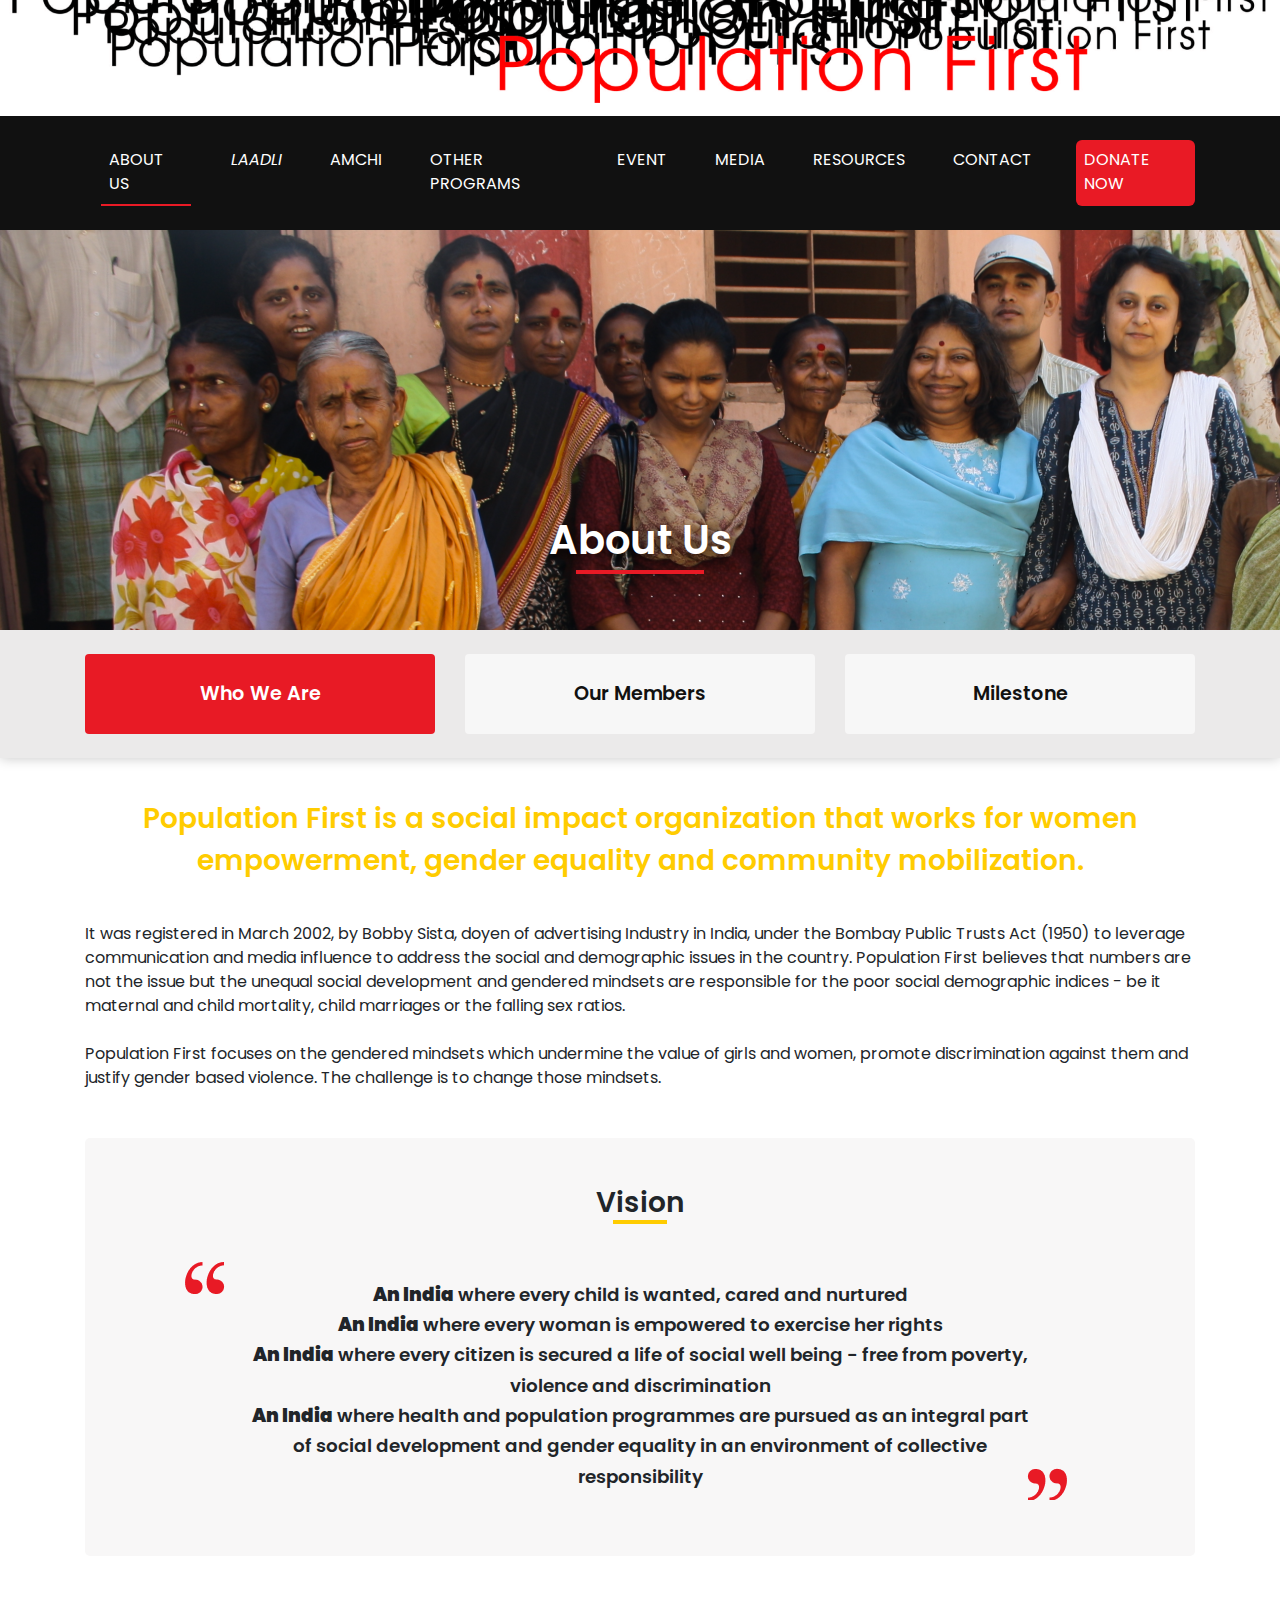
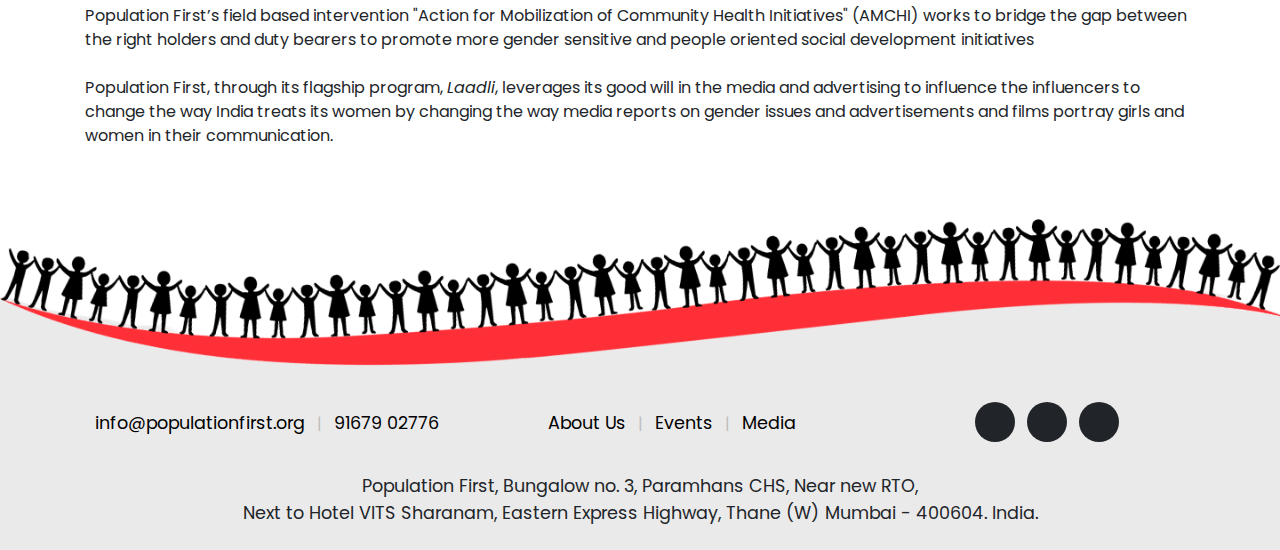
==== commit 460e25c1: "latest changes" ====
--- a/AboutUs.html
+++ b/AboutUs.html
@@ -61,13 +61,14 @@
                         <a class="nav-link active" href="AboutUs.html">About us<span class="sr-only">(current)</span></a>
                     </li>
                     <li class="nav-item">
+                        <a class="nav-link" href="Laadli-landing.html"><i>Laadli</i></a>
+                    </li>
+                    <li class="nav-item">
                         <a class="nav-link" href="AMCHI-landing.html">AMCHI</a>
                     </li>
+                    
                     <li class="nav-item">
-                        <a class="nav-link" href="Laadli-landing.html"><i>Laadli</i></a>
-                    </li>
-                    <li class="nav-item">
-                        <a class="nav-link" href="#">Other Programs</a>
+                        <a class="nav-link" href="other-page.html">Other Programs</a>
                     </li>
                     <li class="nav-item">
                         <a class="nav-link" href="Event.html">Event</a>
@@ -82,7 +83,7 @@
                         <a class="nav-link" href="contact.html">Contact</a>
                     </li>
                     <li class="nav-item btn-red">
-                        <a class="nav-link" href="#">Donate Now</a>
+                        <a class="nav-link" href="contact.html">Donate Now</a>
                     </li>
                 </ul>
             </div>
@@ -135,7 +136,7 @@
                     discrimination against them and justify gender based violence. The challenge is to change those mindsets.
                 </p>
                 <div class="vision">
-                    <h3>Vision</h3>
+                    <h3 class="pb-4">Vision</h3>
                     <p>
                         <strong>An India</strong> where every child is wanted, cared and nurtured<br />
                         <strong>An India</strong> where every woman is empowered to exercise her rights<br />
@@ -352,7 +353,7 @@
                     <div class="d-flex event-tab tab-event my-4">
                         <ul class="nav nav-pills nav-tab-heading mx-auto" role="tablist">
                             <li class="nav-item">
-                                <a class="nav-link active" data-toggle="pill" href="#laadli"><i>Laadlis</i></a>
+                                <a class="nav-link active" data-toggle="pill" href="#laadli"><i>Laadli</i></a>
                             </li>
                             <li class="nav-item">
                                 <a class="nav-link" data-toggle="pill" href="#amchi">AMCHI</a>
@@ -509,12 +510,12 @@
                             <div id="amchi" class="container tab-pane"><br>
                                 <div id="carousel2">
                                     <ul class="flip-items">
+                                        
                                         <li data-flip-title="carouselImg1">
                                             <span class="carousleContent">
                                                 <p>2003</p>
                                                 <p>
-                                                    <span>Thane Field level intervention was launched
-                                                    </span>
+                                                    <span>Thane Field level intervention was launched </span>
                                                 </p>
                                             </span>
                                             <img src="images/silderBgImage2.png">
@@ -661,17 +662,17 @@
                     <div class="col-lg-3 col-mb-3 col-sm-12">
                         <ul class="list-inline social-buttons mb-0 mt-0">
                             <li class="list-inline-item">
-                                <a class="fb" href="#">
+                                <a class="fb" target="_blank" href="https://www.facebook.com/population.first">
                                     <i class="fab fa-facebook-f"></i>
                                 </a>
                             </li>
                             <li class="list-inline-item">
-                                <a class="tw" href="#">
+                                <a class="tw" target="_blank" href="https://twitter.com/Laadli_PF">
                                     <i class="fab fa-twitter"></i>
                                 </a>
                             </li>
                             <li class="list-inline-item">
-                                <a class="youtube" href="#">
+                                <a class="youtube" target="_blank" href="https://www.youtube.com/user/LaadliWest">
                                     <i class="fab fa-youtube"></i>
                                 </a>
                             </li>
@@ -690,7 +691,7 @@
     </footer>
 
     <!--Footer Ends-->
-    <script src='http://cdnjs.cloudflare.com/ajax/libs/jquery/2.1.3/jquery.min.js'></script>
+    <script src='https://cdnjs.cloudflare.com/ajax/libs/jquery/2.1.3/jquery.min.js'></script>
 
     <!--  Navigation After scroll color -->
     <script>
